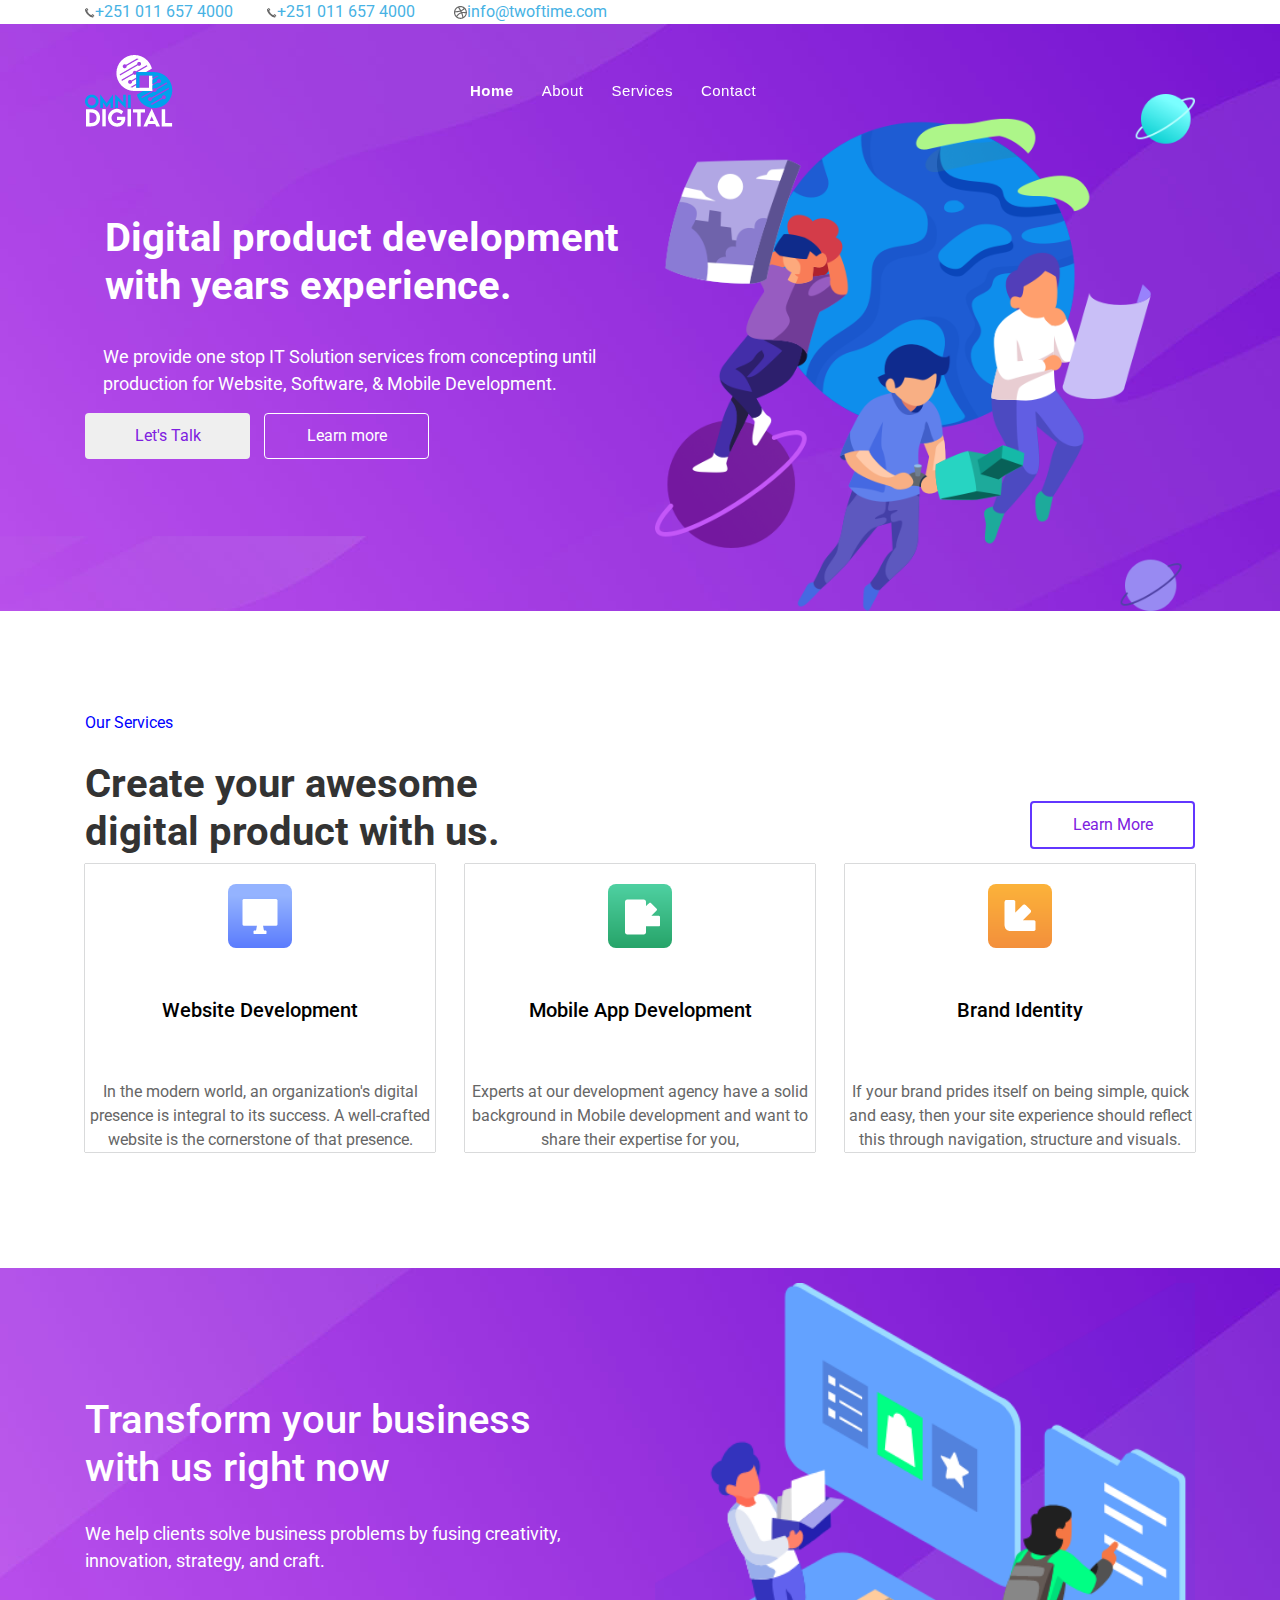
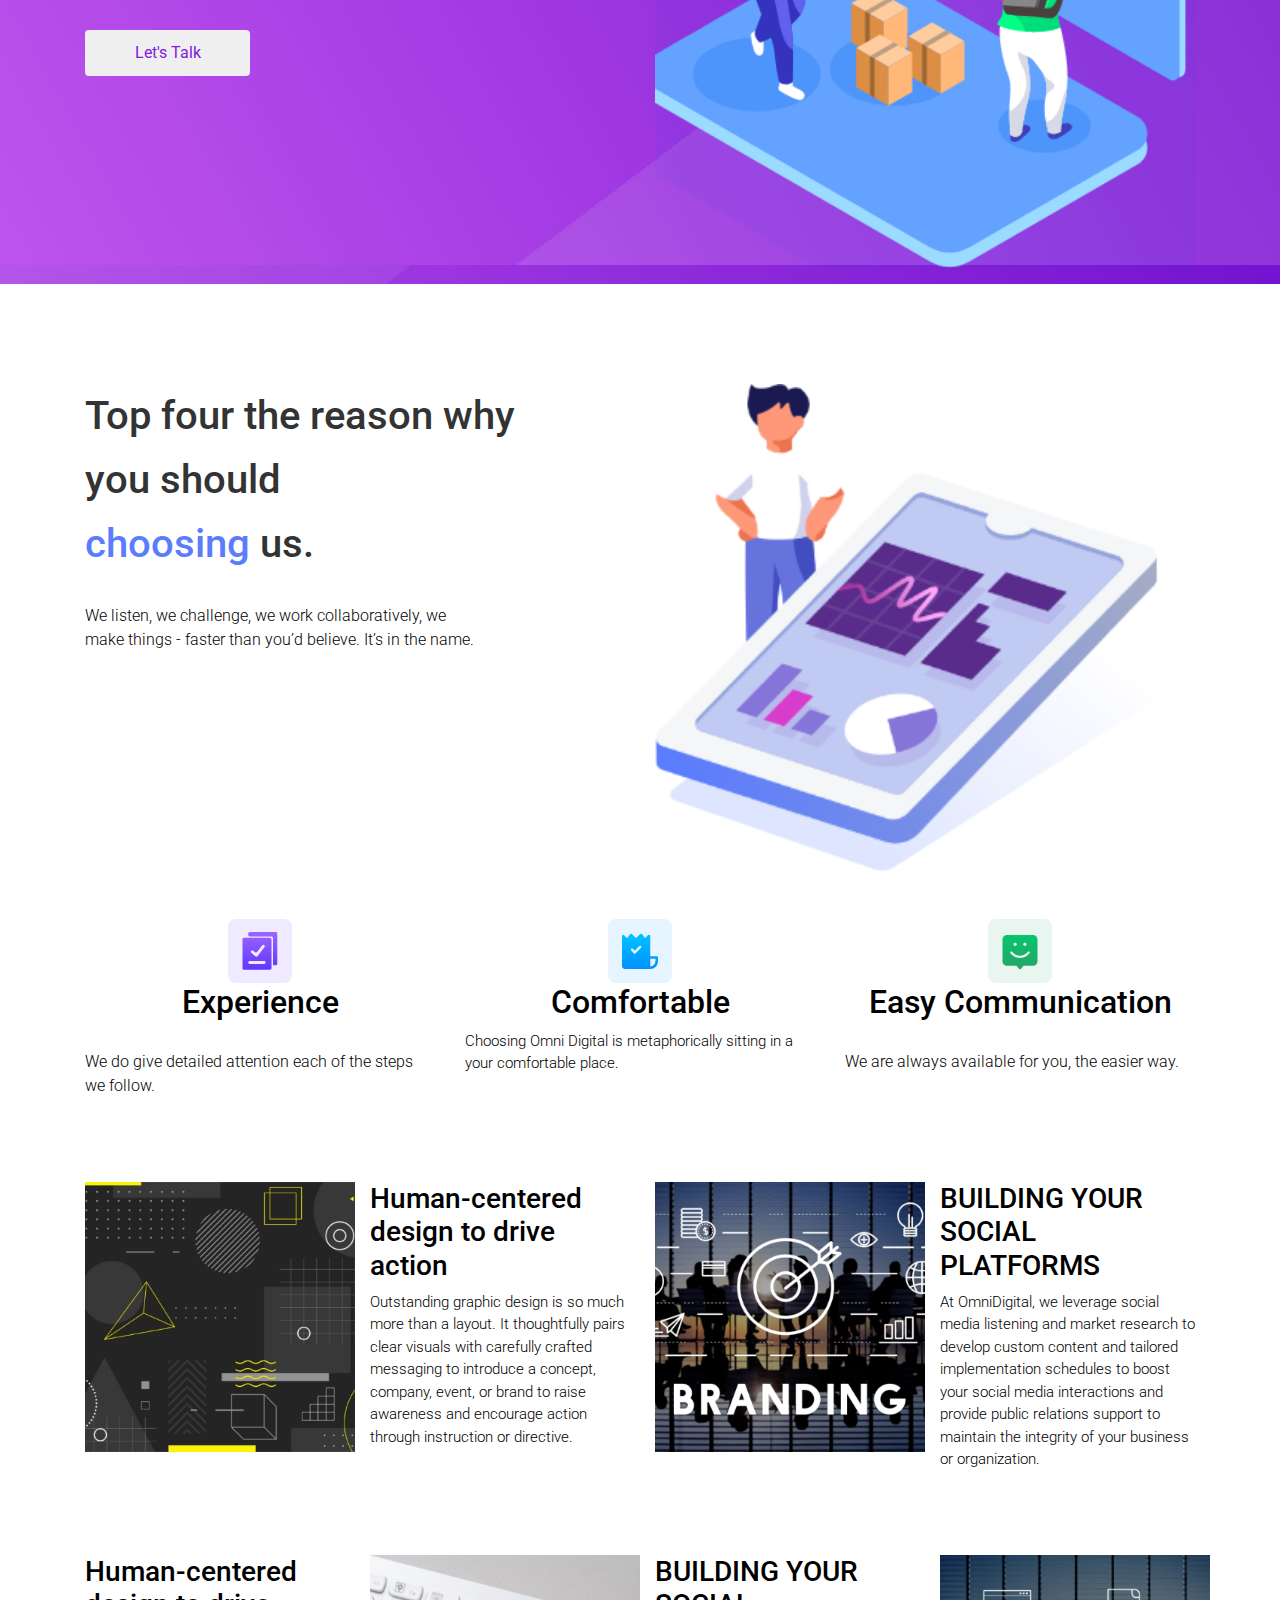
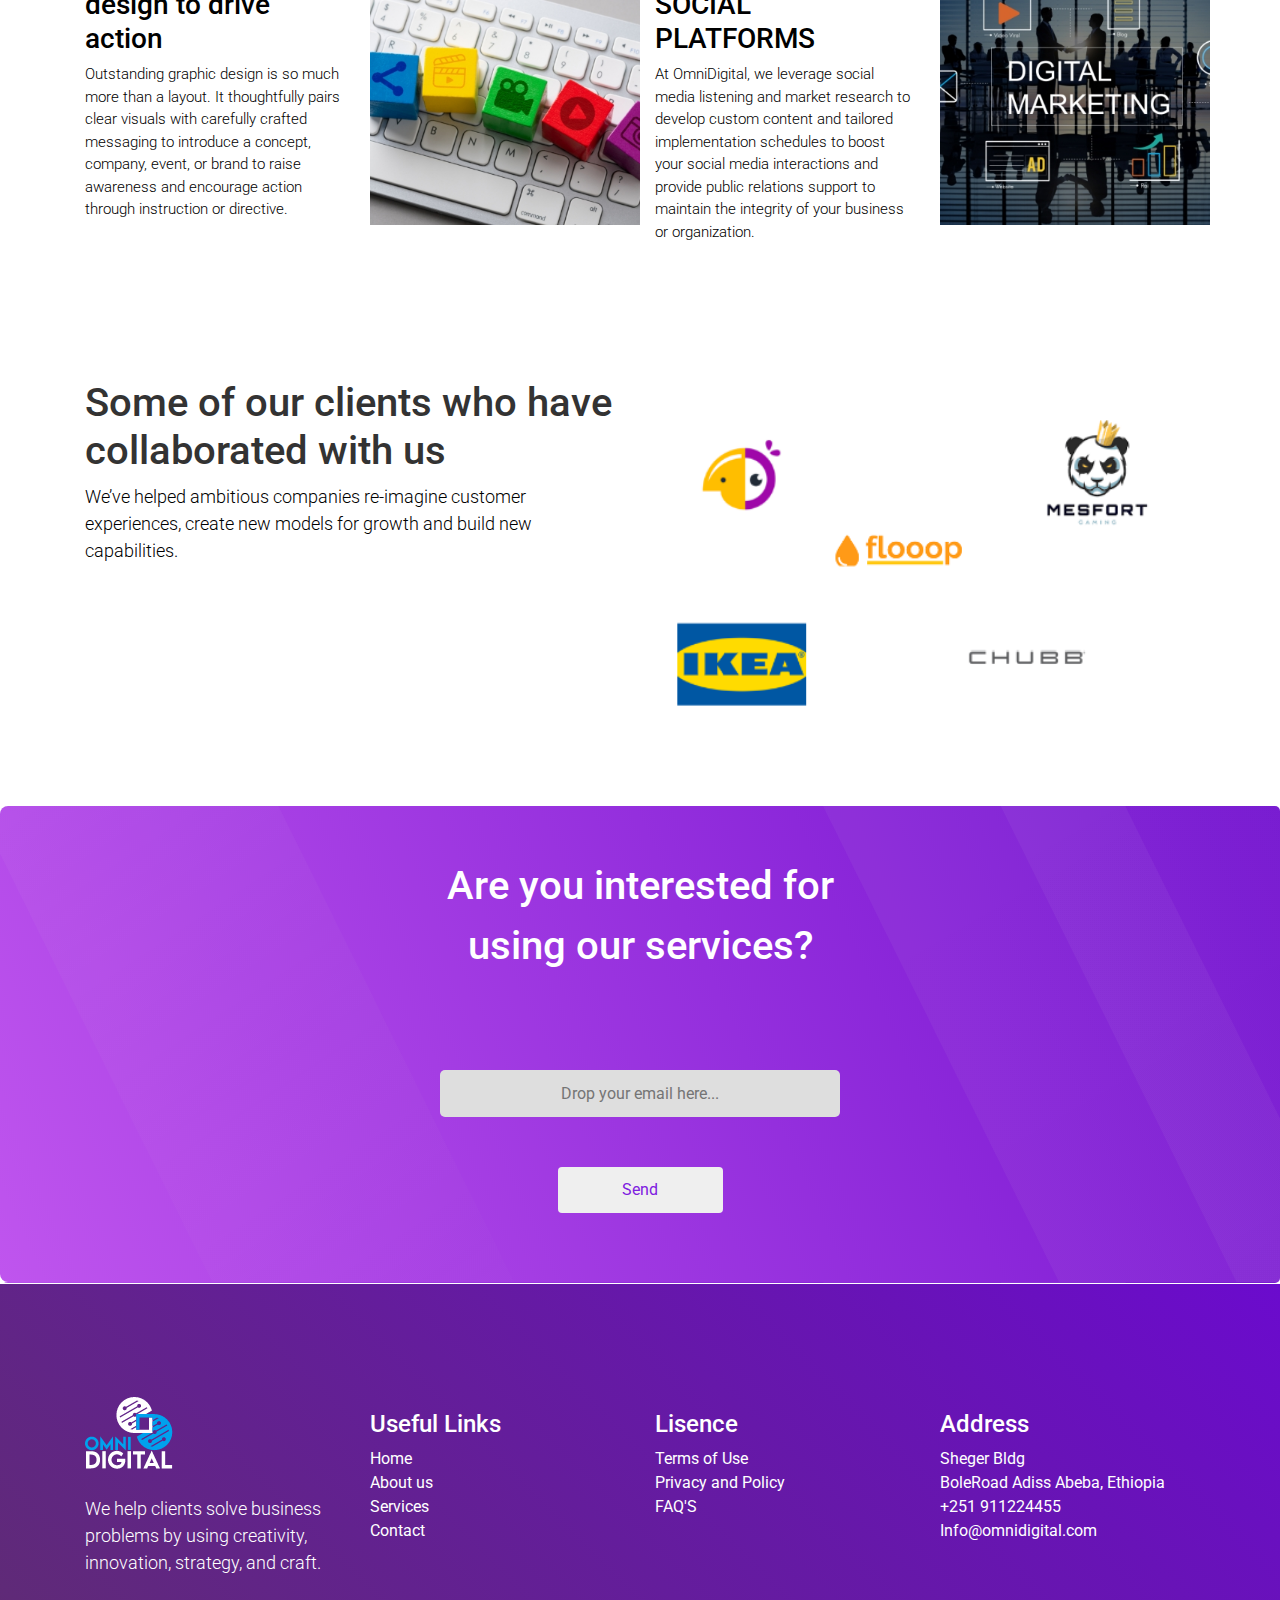
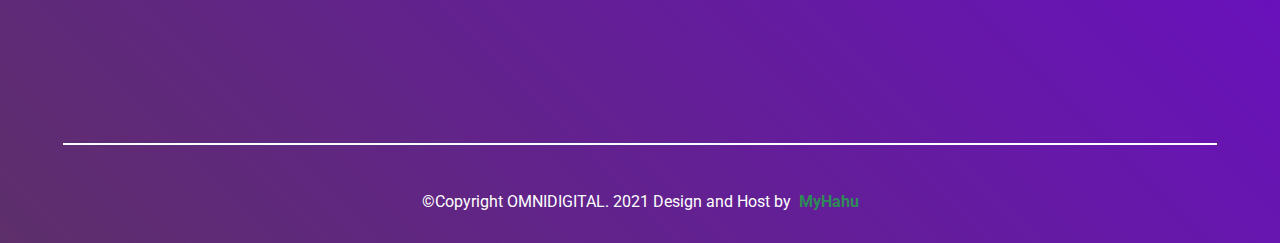
==== index.html @ e2fa8163 "upadated some changes on home page" ====
<!DOCTYPE html>
<html lang="en">

<head>
    <meta charset="UTF-8">
    <meta name="viewport" content="width=device-width, initial-scale=1.0">
    <title>Omni Digital</title>
    <link rel="stylesheet" href="https://maxcdn.bootstrapcdn.com/bootstrap/4.0.0/css/bootstrap.min.css"
        integrity="sha384-Gn5384xqQ1aoWXA+058RXPxPg6fy4IWvTNh0E263XmFcJlSAwiGgFAW/dAiS6JXm" crossorigin="anonymous">
    <link rel="preconnect" href="https://fonts.gstatic.com">
    <link
        href="https://fonts.googleapis.com/css2?family=Roboto:ital,wght@0,100;0,300;0,400;0,500;0,700;0,900;1,100;1,300;1,400;1,500;1,900&display=swap"
        rel="stylesheet">
    <link href="Assets/vendor/icofont/icofont.min.css" rel="stylesheet">
    <link href="Assets/vendor/boxicons/css/boxicons.min.css" rel="stylesheet">
    <link href="Assets/vendor/remixicon/remixicon.css" rel="stylesheet">
    <link href="Assets/vendor/venobox/venobox.css" rel="stylesheet">
    <link href="Assets/vendor/owl.carousel/assets/owl.carousel.min.css" rel="stylesheet">
    <link href="Assets/vendor/aos/aos.css" rel="stylesheet">
    <link rel="stylesheet" href="Assets/css/style.css">

</head>

<body>
    <div class="container visible-xs d-xs-none d-xs-none">
        <div class="row">
            <div class="col-md-6">
                <a href="#"> <img src="Images/Home/Header/Icon Phone.png" alt="">+251 011 657 4000</a>
                <a href="#" class="middle"> <img src="Images/Home/Header/Icon Phone.png" alt="">+251 011 657 4000</a>
                <a href="#" class="middle"> <img src="Images/Home/Header/Icon Web.png" alt="">info@twoftime.com</a>
            </div>
            <!-- <div class="col-md-6 text-right social">
                <img src="Images/Home/twitter.png" alt="">
                <img src="Images/Home/Header/facebook-app-symbol.png" alt="" width="30px">
                <img src="Images/Home/Header/facebook-app-symbol.png" alt="" width="30px">
                <img src="Images/Home/Header/facebook-app-symbol.png" alt="" width="30px">
            </div> -->
        </div>
    </div>

    <header id="header" class="fixed-top ">

        <div class="container d-flex align-items-center">
            <a href="index.html">
                <img class="logo" src="Images/Home/Header/Logo.png" alt="logo">
            </a>
            <nav class="nav-menu d-none d-md-block">
                <ul>
                    <li class="active"><a href="index.html">Home</a></li>
                    <li><a href="./pages/about.html">About</a></li>
                    <li><a href="./pages/service.html">Services</a></li>
                    <li><a href="./pages/contact.html">Contact</a></li>

                </ul>
            </nav><!-- .nav-menu -->
        </div>
    </header><!-- End Header -->

    <section id="section1">
        <div class="container">
            <div class="row">
                <div class="col-lg-6 col-md-12">
                    <h1 class="tittle">Digital product development
                        <br>
                        with years experience.
                    </h1>
                    <p class="paragraph">We provide one stop IT Solution services from concepting
                        until production for Website, Software, & Mobile Development.</p>
                    <a href="pages/contact.html"><button class="btn">Let's Talk</button></a>

                    <a href="./pages/service.html"><button class="btn btn2">Learn more</button></a>
                </div>
                <div class="col-md-6">
                    <img src="Images/Home/Bitmap.png" alt="" class="mainpic" width="100%">
                </div>
            </div>
        </div>
    </section>



    <section id="section2">
        <div class="container">
            <div class="row">
                <div class="col-md-8">
                    <span>Our Services</span>
                    <h1>Create your awesome
                        <br>
                        digital product with us.
                    </h1>
                </div>
                <div class="col-md-4 text-right">
                    <a href="./pages/service.html"> <button class="btn btn3">Learn More</button></a>
                </div>
            </div>
        </div>
        <div class="container ">
            <div class="row">
                <div class="col-md-4 col-xs-12  text-center ">
                    <div class="dev">
                        <img src="Images/Home/icon-websitedevelopment3.png" alt="dev">
                        <h3>Website Development</h3>
                        <p>In the modern world, an organization's digital presence is integral to its success. A
                            well-crafted
                            website is the
                            cornerstone of that presence.</p>
                    </div>
                </div>
                <div class="col-md-4  text-center">
                    <div class="dev">
                        <img src="Images/Home/icon-websitedevelopment2.png" alt="dev">
                        <h3>Mobile App Development</h3>
                        <p>Experts at our development agency
                            have a solid background in Mobile
                            development and want to share their
                            expertise for you,</p>
                    </div>

                </div>


                <div class="col-md-4  text-center">
                    <div class="dev">
                        <img src="Images/Home/icon-websitedevelopment1.png" alt="dev">
                        <h3>Brand Identity</h3>
                        <p>If your brand prides itself on being
                            simple, quick and easy, then your site
                            experience should reflect this through
                            navigation, structure and visuals.</p>
                    </div>
                </div>
            </div>
        </div>
    </section>
    <section id="section3">
        <div class="container">
            <div class="row">
                <div class="col-md-6">
                    <h1>Transform your business
                        <br>
                        with us right now
                    </h1>
                    <p>We help clients solve business problems by fusing creativity, innovation,
                        strategy, and craft.</p>
                    <a href="pages/contact.html"><button class="btn">Let's Talk</button></a>
                </div>

                <div class="col-md-6">
                    <img src="Images/Home/ecommerce-3.png" alt="" width="100%">
                </div>
            </div>
        </div>
    </section>
    <section id="section4">
        <div class="container">
            <div class="row">
                <div class="col-md-6">
                    <h1>Top four the reason why<br>
                        you should<br>
                        <span>choosing</span> us.
                    </h1>
                    <p class="black">We listen, we challenge, we work collaboratively, we<br>
                        make things - faster than you’d believe. It’s in the name.</p>
                </div>
                <div class="col-md-6 text-center">
                    <img src="Images/Home/Bitmap1.png" alt="" width="100%">
                </div>
            </div>
        </div>

        <div class="container mt-5 text-center">
            <div class="row">
                <div class="col-md-4 ">
                    <img src="Images/Home/icon-experience.png" alt="">
                    <h2>Experience</h2>
                    <p class="black">We do give detailed attention each of the steps we follow.</p>
                </div>
                <div class="col-md-4 ">
                    <img src="Images/Home/icon-comfortable.png" alt="">
                    <h2>Comfortable</h2>
                    <p class="black text-array">Choosing Omni Digital is metaphorically sitting in a your comfortable place.
                    </p>
                </div>
                <div class="col-md-4 ">
                    <img src="Images/Home/icon-easycommunication.png" alt="">
                    <h2>Easy Communication</h2>
                    <p class="black">We are always available for you, the easier way.</p>
                </div>
            </div>
        </div>
        <div class="container mt-5">
            <div class="row">
                <div class="col-lg-6  resp">
                    <div class="row">
                        <div class="col-md-6">
                            <img src="Images/Home/Photo.jpg" alt="" width="270px" class="array">
                        </div>

                        <div class="col-md-6 array-text">
                            <h3>Human-centered
                                <br>
                                design to drive action
                            </h3>
                            <p class="black text-array">Outstanding graphic design is so much more than a layout. It thoughtfully
                                pairs
                                clear visuals with carefully crafted
                                messaging to introduce a concept, company, event, or brand to raise awareness and
                                encourage
                                action through instruction
                                or directive.</p>
                        </div>
                    </div>

                </div>
                <div class="col-lg-6 resp ">
                    <div class="row">
                        <div class="col-md-6">
                            <img src="Images/Home/Photo3.jpg" alt="" width="270px" class="array">
                        </div>

                        <div class="col-md-6 array-text">
                            <h3>BUILDING YOUR SOCIAL PLATFORMS</h3>
                            <p class="black text-array">At OmniDigital, we leverage social media listening and market research to
                                develop custom content and tailored
                                implementation schedules to boost your social media interactions and provide public
                                relations support to maintain the
                                integrity of your business or organization.</p>
                        </div>
                    </div>
                </div>
            </div>
            <div class="row pt-5">
                <div class="col-lg-6  resp">
                    <div class="row">
                        <div class="col-md-6 array-text">
                            <h3>Human-centered
                                <br>
                                design to drive action
                            </h3>
                            <p class="black text-array">Outstanding graphic design is so much more than a layout. It thoughtfully
                                pairs
                                clear visuals with carefully crafted
                                messaging to introduce a concept, company, event, or brand to raise awareness and
                                encourage
                                action through instruction
                                or directive.</p>
                        </div>

                        <div class="col-md-6">
                            <img src="Images/Home/Photo4.jpg" alt="" width="270px" class="array">
                        </div>
                    </div>
                </div>
                <div class="col-lg-6 resp">
                    <div class="row">
                        <div class="col-md-6 array-text">
                            <h3>BUILDING YOUR SOCIAL PLATFORMS</h3>
                            <p class="black text-array">At OmniDigital, we leverage social media listening and market research to
                                develop custom content and tailored
                                implementation schedules to boost your social media interactions and provide public
                                relations support to maintain the
                                integrity of your business or organization.</p>
                        </div>
                        <div class="col-md-6">
                            <img src="Images/Home/photo5.jpg" alt="" width="270px" class="array">
                        </div>
                    </div>
                </div>

            </div>
        </div>


    </section>
    <section id="section6">
        <div class="container">
            <div class="row">
                <div class="col-md-6">
                    <h1>Some of our clients who have
                        collaborated with us</h1>
                    <p class="black">We’ve helped ambitious companies re-imagine
                        customer experiences, create new models for
                        growth and build new capabilities.</p>
                </div>
                <div class="col-md-6 text-center">
                    <img src="Images/Home/Group 17.png" alt="" width="100%">
                </div>
            </div>
        </div>
    </section>
    <section id="section7">
        <div class="container text-center">
            <h1>Are you interested for
                <br>
                using our services?
            </h1>
            <div class="text-center">
                <input type="email" class="email" name="email" id="Submit" placeholder="Drop your email here..."
                    data-rule="email" data-msg="Please enter a valid email">
            </div>
            <div class="text-center">
                <button class="btn">Send</button>
            </div>
        </div>
    </section>
    <footer id="footer">
        <div class="footer-top">
            <div class="container">
                <div class="row footer-space">
                    <div class="col-lg-3 col-md-6">

                        <img class="fotter-logo" src="Images/Home/Header/Logo.png" alt="">
                        <p class="fotter-para">We help clients solve business
                            problems by using creativity,
                            innovation, strategy, and craft.</p>
                    </div>

                    <div class="col-lg-3 col-md-6 ">
                        <h4>Useful Links</h4>
                        <ul class="list-unstyled links">
                            <li><a href="index.html">Home</a></li>
                            <li> <a href="pages/about.html">About us</a></li>
                            <li><a href="pages/service.html">Services</a></li>
                            <li><a href="pages/contact.html">Contact </a></li>
                        </ul>
                    </div>

                    <div class="col-lg-3 col-md-6 links">
                        <h4>Lisence</h4>
                        <ul class="list-unstyled">
                            <li> <a href="#">Terms of Use</a></li>
                            <li></i> <a href="#">Privacy and Policy</a></li>
                            <li></i> <a href="#">FAQ'S</a></li>
                        </ul>
                    </div>

                    <div class="col-lg-3 col-md-6 ">
                        <h4>Address</h4>
                        <span>Sheger Bldg<br>
                            BoleRoad</span>
                        <span>Adiss Abeba, Ethiopia</span>
                        <span>+251 911224455</span>
                        <span>Info@omnidigital.com</span>
                    </div>

                </div>
            </div>
        </div>
        <hr class="hr">
        <div class="container footer-bottom clearfix">
            <div class="copyright text-center copy">
                &copy;Copyright OMNIDIGITAL. 2021 <spam class="design">Design and Host by<b class="myhahu">MyHahu</b></spam>
            </div>
        </div>
    </footer><!-- End Footer -->






    <script src="Assets/vendor/jquery/jquery.min.js"></script>
    <script src="Assets/vendor/bootstrap/js/bootstrap.bundle.min.js"></script>
    <script src="Assets/vendor/jquery.easing/jquery.easing.min.js"></script>
    <script src="Assets/vendor/waypoints/jquery.waypoints.min.js"></script>
    <script src="Assets/vendor/isotope-layout/isotope.pkgd.min.js"></script>
    <script src="Assets/vendor/venobox/venobox.min.js"></script>
    <script src="Assets/vendor/owl.carousel/owl.carousel.min.js"></script>
    <script src="Assets/vendor/aos/aos.js"></script>
    <script src="Assets/js/main.js"></script>

</body>

</html>
---- Assets/vendor/venobox/venobox.css ----
/* ------ venobox.css --------*/
.vbox-overlay *, .vbox-overlay *:before, .vbox-overlay *:after{
    -webkit-backface-visibility: hidden;
    -webkit-box-sizing:border-box;
    -moz-box-sizing:border-box;
    box-sizing:border-box;
}
.vbox-overlay * { 
    -webkit-backface-visibility: visible;
    backface-visibility: visible;
}
.vbox-overlay{
    display: -webkit-flex;
    display: flex;
    -webkit-flex-direction: column;
    flex-direction: column;
    -webkit-justify-content: center;
    justify-content: center;
    -webkit-align-items: center;
    align-items: center;
    position: fixed;
    left: 0;
    top: 0;
    bottom: 0;
    right: 0;
    z-index: 999999;
}

/* ----- navigation ----- */
.vbox-title{
    width: 100%;
    height: 40px;
    float: left;
    text-align: center;
    line-height: 28px;
    font-size: 12px;
    padding: 6px 50px;
    overflow: hidden;
    position: fixed;
    display: none;
    left: 0;
    z-index: 89;
}
.vbox-close{
    cursor: pointer;
    position: fixed;
    top: -1px;
    right: 0;
    width: 50px;
    height: 40px;
    padding: 6px;
    display: block;
    background-position:10px center;
    overflow: hidden;
    font-size: 24px;
    line-height: 1;
    text-align: center;
    z-index: 99;
}
.vbox-left{
    cursor: pointer;
    position: fixed;
    left: 0;
    height: 40px;
    overflow: hidden;
    line-height: 28px;
    font-size: 12px;
    z-index: 99;
    display: flex;
    align-items:center;
}
.vbox-num{
    display: inline-block;
    margin: 6px 0 6px 15px;
}
/* ----- Social share ----- */
.vbox-share{
    line-height: 28px;
    font-size: 12px;
    overflow: hidden;
    position: fixed;
    left: 0;
    z-index: 98;
    display: flex;
    align-items:center;
    justify-content: center;
    width: 100%;
    text-align: center;
}
.vbox-share svg{
    max-height: 28px;
    width: 28px;
    z-index: 10;
    margin-left: 12px;
    margin-top: 6px;
    margin-bottom: 6px;
    vertical-align: middle;
}


/* ----- navigation ARROWS ----- */
.vbox-next, .vbox-prev{
    position: fixed;
    top: 50%;
    margin-top: -15px;
    overflow: hidden;
    cursor: pointer;
    display: block;
    width: 45px;
    height: 45px;
    z-index: 99;
}
.vbox-next span, .vbox-prev span{
    position: relative;
    width: 20px;
    height: 20px;
    border: 2px solid transparent;
    border-top-color: #B6B6B6;
    border-right-color: #B6B6B6;
    text-indent: -100px;
    position: absolute;
    top: 8px;
    display: block;
}
.vbox-prev{
    left: 15px;
}
.vbox-next{
    right: 15px;
}
.vbox-prev span{
    left: 10px;
    -ms-transform: rotate(-135deg);
    -webkit-transform: rotate(-135deg);
    transform: rotate(-135deg);
}
.vbox-next span{
    -ms-transform: rotate(45deg);
    -webkit-transform: rotate(45deg);
    transform: rotate(45deg);
    right: 10px;
}
/* ------- inline window ------ */
.vbox-inline{
    width: 420px;
    height: 315px;
    height: 70vh;
    padding: 10px;
    background: #fff;
    margin: 0 auto;
    overflow: auto;
    text-align: left;
}
/* ------- Video & iFrames window ------ */
.venoframe{
    max-width: 100%;
    width: 100%;
    border: none;
    width: 100%;
    height: 260px;
    height: 70vh;
}
.venoframe.vbvid{
    height: 260px;
}
@media (min-width: 768px) {
    .venoframe, .vbox-inline{
        width: 90%;
        height: 360px;
        height: 70vh;
    }
    .venoframe.vbvid{
        width: 640px;
        height: 360px;
    }
}
@media (min-width: 992px) {
    .venoframe, .vbox-inline{
        max-width: 1200px;
        width: 80%;
        height: 540px;
        height: 70vh;
    }
    .venoframe.vbvid{
        width: 960px;
        height: 540px;
    }
}
/* 
Please do NOT edit this part! 
or at least read this note: http://i.imgur.com/7C0ws9e.gif
*/
.vbox-open{
    overflow: hidden;
}
.vbox-container{
    position: absolute;
    left: 0;
    right: 0;
    top: 0;
    bottom: 0;
    overflow-x: hidden;
    overflow-y: scroll;
    overflow-scrolling: touch;
    -webkit-overflow-scrolling: touch;
    z-index: 20;
    max-height: 100%;

}

.vbox-content{
    text-align: center;
    float: left;
    width: 100%;
    position: relative;
    overflow: hidden;
    padding: 20px 4%;
}
.vbox-container img{
    max-width: 100%;
    height: auto;
}
.vbox-figlio{
    box-shadow: 0 0 12px rgba(0,0,0,0.19), 0 6px 6px rgba(0,0,0,0.23);
    max-width: 100%;
    text-align: initial;
}
img.vbox-figlio{
    -webkit-user-select: none;
-khtml-user-select: none;
-moz-user-select: none;
-o-user-select: none;
user-select: none;
}
.vbox-content.swipe-left{
    margin-left: -200px !important;
}
.vbox-content.swipe-right{
    margin-left: 200px !important;
}
.vbox-animated{
    webkit-transition: margin 300ms ease-out;
    transition: margin 300ms ease-out;
}

/* ---------- preloader ----------
 * SPINKIT 
 * http://tobiasahlin.com/spinkit/
-------------------------------- */
.sk-double-bounce,.sk-rotating-plane{width:40px;height:40px;margin:40px auto}.sk-rotating-plane{background-color:#333;-webkit-animation:sk-rotatePlane 1.2s infinite ease-in-out;animation:sk-rotatePlane 1.2s infinite ease-in-out}@-webkit-keyframes sk-rotatePlane{0%{-webkit-transform:perspective(120px) rotateX(0) rotateY(0);transform:perspective(120px) rotateX(0) rotateY(0)}50%{-webkit-transform:perspective(120px) rotateX(-180.1deg) rotateY(0);transform:perspective(120px) rotateX(-180.1deg) rotateY(0)}100%{-webkit-transform:perspective(120px) rotateX(-180deg) rotateY(-179.9deg);transform:perspective(120px) rotateX(-180deg) rotateY(-179.9deg)}}@keyframes sk-rotatePlane{0%{-webkit-transform:perspective(120px) rotateX(0) rotateY(0);transform:perspective(120px) rotateX(0) rotateY(0)}50%{-webkit-transform:perspective(120px) rotateX(-180.1deg) rotateY(0);transform:perspective(120px) rotateX(-180.1deg) rotateY(0)}100%{-webkit-transform:perspective(120px) rotateX(-180deg) rotateY(-179.9deg);transform:perspective(120px) rotateX(-180deg) rotateY(-179.9deg)}}.sk-double-bounce{position:relative}.sk-double-bounce .sk-child{width:100%;height:100%;border-radius:50%;background-color:#333;opacity:.6;position:absolute;top:0;left:0;-webkit-animation:sk-doubleBounce 2s infinite ease-in-out;animation:sk-doubleBounce 2s infinite ease-in-out}.sk-chasing-dots .sk-child,.sk-spinner-pulse,.sk-three-bounce .sk-child{background-color:#333;border-radius:100%}.sk-double-bounce .sk-double-bounce2{-webkit-animation-delay:-1s;animation-delay:-1s}@-webkit-keyframes sk-doubleBounce{0%,100%{-webkit-transform:scale(0);transform:scale(0)}50%{-webkit-transform:scale(1);transform:scale(1)}}@keyframes sk-doubleBounce{0%,100%{-webkit-transform:scale(0);transform:scale(0)}50%{-webkit-transform:scale(1);transform:scale(1)}}.sk-wave{margin:40px auto;width:50px;height:40px;text-align:center;font-size:10px}.sk-wave .sk-rect{background-color:#333;height:100%;width:6px;display:inline-block;-webkit-animation:sk-waveStretchDelay 1.2s infinite ease-in-out;animation:sk-waveStretchDelay 1.2s infinite ease-in-out}.sk-wave .sk-rect1{-webkit-animation-delay:-1.2s;animation-delay:-1.2s}.sk-wave .sk-rect2{-webkit-animation-delay:-1.1s;animation-delay:-1.1s}.sk-wave .sk-rect3{-webkit-animation-delay:-1s;animation-delay:-1s}.sk-wave .sk-rect4{-webkit-animation-delay:-.9s;animation-delay:-.9s}.sk-wave .sk-rect5{-webkit-animation-delay:-.8s;animation-delay:-.8s}@-webkit-keyframes sk-waveStretchDelay{0%,100%,40%{-webkit-transform:scaleY(.4);transform:scaleY(.4)}20%{-webkit-transform:scaleY(1);transform:scaleY(1)}}@keyframes sk-waveStretchDelay{0%,100%,40%{-webkit-transform:scaleY(.4);transform:scaleY(.4)}20%{-webkit-transform:scaleY(1);transform:scaleY(1)}}.sk-wandering-cubes{margin:40px auto;width:40px;height:40px;position:relative}.sk-wandering-cubes .sk-cube{background-color:#333;width:10px;height:10px;position:absolute;top:0;left:0;-webkit-animation:sk-wanderingCube 1.8s ease-in-out -1.8s infinite both;animation:sk-wanderingCube 1.8s ease-in-out -1.8s infinite both}.sk-chasing-dots,.sk-spinner-pulse{width:40px;height:40px;margin:40px auto}.sk-wandering-cubes .sk-cube2{-webkit-animation-delay:-.9s;animation-delay:-.9s}@-webkit-keyframes sk-wanderingCube{0%{-webkit-transform:rotate(0);transform:rotate(0)}25%{-webkit-transform:translateX(30px) rotate(-90deg) scale(.5);transform:translateX(30px) rotate(-90deg) scale(.5)}50%{-webkit-transform:translateX(30px) translateY(30px) rotate(-179deg);transform:translateX(30px) translateY(30px) rotate(-179deg)}50.1%{-webkit-transform:translateX(30px) translateY(30px) rotate(-180deg);transform:translateX(30px) translateY(30px) rotate(-180deg)}75%{-webkit-transform:translateX(0) translateY(30px) rotate(-270deg) scale(.5);transform:translateX(0) translateY(30px) rotate(-270deg) scale(.5)}100%{-webkit-transform:rotate(-360deg);transform:rotate(-360deg)}}@keyframes sk-wanderingCube{0%{-webkit-transform:rotate(0);transform:rotate(0)}25%{-webkit-transform:translateX(30px) rotate(-90deg) scale(.5);transform:translateX(30px) rotate(-90deg) scale(.5)}50%{-webkit-transform:translateX(30px) translateY(30px) rotate(-179deg);transform:translateX(30px) translateY(30px) rotate(-179deg)}50.1%{-webkit-transform:translateX(30px) translateY(30px) rotate(-180deg);transform:translateX(30px) translateY(30px) rotate(-180deg)}75%{-webkit-transform:translateX(0) translateY(30px) rotate(-270deg) scale(.5);transform:translateX(0) translateY(30px) rotate(-270deg) scale(.5)}100%{-webkit-transform:rotate(-360deg);transform:rotate(-360deg)}}.sk-spinner-pulse{-webkit-animation:sk-pulseScaleOut 1s infinite ease-in-out;animation:sk-pulseScaleOut 1s infinite ease-in-out}@-webkit-keyframes sk-pulseScaleOut{0%{-webkit-transform:scale(0);transform:scale(0)}100%{-webkit-transform:scale(1);transform:scale(1);opacity:0}}@keyframes sk-pulseScaleOut{0%{-webkit-transform:scale(0);transform:scale(0)}100%{-webkit-transform:scale(1);transform:scale(1);opacity:0}}.sk-chasing-dots{position:relative;text-align:center;-webkit-animation:sk-chasingDotsRotate 2s infinite linear;animation:sk-chasingDotsRotate 2s infinite linear}.sk-chasing-dots .sk-child{width:60%;height:60%;display:inline-block;position:absolute;top:0;-webkit-animation:sk-chasingDotsBounce 2s infinite ease-in-out;animation:sk-chasingDotsBounce 2s infinite ease-in-out}.sk-chasing-dots .sk-dot2{top:auto;bottom:0;-webkit-animation-delay:-1s;animation-delay:-1s}@-webkit-keyframes sk-chasingDotsRotate{100%{-webkit-transform:rotate(360deg);transform:rotate(360deg)}}@keyframes sk-chasingDotsRotate{100%{-webkit-transform:rotate(360deg);transform:rotate(360deg)}}@-webkit-keyframes sk-chasingDotsBounce{0%,100%{-webkit-transform:scale(0);transform:scale(0)}50%{-webkit-transform:scale(1);transform:scale(1)}}@keyframes sk-chasingDotsBounce{0%,100%{-webkit-transform:scale(0);transform:scale(0)}50%{-webkit-transform:scale(1);transform:scale(1)}}.sk-three-bounce{margin:40px auto;width:80px;text-align:center}.sk-three-bounce .sk-child{width:20px;height:20px;display:inline-block;-webkit-animation:sk-three-bounce 1.4s ease-in-out 0s infinite both;animation:sk-three-bounce 1.4s ease-in-out 0s infinite both}.sk-circle .sk-child:before,.sk-fading-circle .sk-circle:before{display:block;border-radius:100%;content:'';background-color:#333}.sk-three-bounce .sk-bounce1{-webkit-animation-delay:-.32s;animation-delay:-.32s}.sk-three-bounce .sk-bounce2{-webkit-animation-delay:-.16s;animation-delay:-.16s}@-webkit-keyframes sk-three-bounce{0%,100%,80%{-webkit-transform:scale(0);transform:scale(0)}40%{-webkit-transform:scale(1);transform:scale(1)}}@keyframes sk-three-bounce{0%,100%,80%{-webkit-transform:scale(0);transform:scale(0)}40%{-webkit-transform:scale(1);transform:scale(1)}}.sk-circle{margin:40px auto;width:40px;height:40px;position:relative}.sk-circle .sk-child{width:100%;height:100%;position:absolute;left:0;top:0}.sk-circle .sk-child:before{margin:0 auto;width:15%;height:15%;-webkit-animation:sk-circleBounceDelay 1.2s infinite ease-in-out both;animation:sk-circleBounceDelay 1.2s infinite ease-in-out both}.sk-circle .sk-circle2{-webkit-transform:rotate(30deg);-ms-transform:rotate(30deg);transform:rotate(30deg)}.sk-circle .sk-circle3{-webkit-transform:rotate(60deg);-ms-transform:rotate(60deg);transform:rotate(60deg)}.sk-circle .sk-circle4{-webkit-transform:rotate(90deg);-ms-transform:rotate(90deg);transform:rotate(90deg)}.sk-circle .sk-circle5{-webkit-transform:rotate(120deg);-ms-transform:rotate(120deg);transform:rotate(120deg)}.sk-circle .sk-circle6{-webkit-transform:rotate(150deg);-ms-transform:rotate(150deg);transform:rotate(150deg)}.sk-circle .sk-circle7{-webkit-transform:rotate(180deg);-ms-transform:rotate(180deg);transform:rotate(180deg)}.sk-circle .sk-circle8{-webkit-transform:rotate(210deg);-ms-transform:rotate(210deg);transform:rotate(210deg)}.sk-circle .sk-circle9{-webkit-transform:rotate(240deg);-ms-transform:rotate(240deg);transform:rotate(240deg)}.sk-circle .sk-circle10{-webkit-transform:rotate(270deg);-ms-transform:rotate(270deg);transform:rotate(270deg)}.sk-circle .sk-circle11{-webkit-transform:rotate(300deg);-ms-transform:rotate(300deg);transform:rotate(300deg)}.sk-circle .sk-circle12{-webkit-transform:rotate(330deg);-ms-transform:rotate(330deg);transform:rotate(330deg)}.sk-circle .sk-circle2:before{-webkit-animation-delay:-1.1s;animation-delay:-1.1s}.sk-circle .sk-circle3:before{-webkit-animation-delay:-1s;animation-delay:-1s}.sk-circle .sk-circle4:before{-webkit-animation-delay:-.9s;animation-delay:-.9s}.sk-circle .sk-circle5:before{-webkit-animation-delay:-.8s;animation-delay:-.8s}.sk-circle .sk-circle6:before{-webkit-animation-delay:-.7s;animation-delay:-.7s}.sk-circle .sk-circle7:before{-webkit-animation-delay:-.6s;animation-delay:-.6s}.sk-circle .sk-circle8:before{-webkit-animation-delay:-.5s;animation-delay:-.5s}.sk-circle .sk-circle9:before{-webkit-animation-delay:-.4s;animation-delay:-.4s}.sk-circle .sk-circle10:before{-webkit-animation-delay:-.3s;animation-delay:-.3s}.sk-circle .sk-circle11:before{-webkit-animation-delay:-.2s;animation-delay:-.2s}.sk-circle .sk-circle12:before{-webkit-animation-delay:-.1s;animation-delay:-.1s}@-webkit-keyframes sk-circleBounceDelay{0%,100%,80%{-webkit-transform:scale(0);transform:scale(0)}40%{-webkit-transform:scale(1);transform:scale(1)}}@keyframes sk-circleBounceDelay{0%,100%,80%{-webkit-transform:scale(0);transform:scale(0)}40%{-webkit-transform:scale(1);transform:scale(1)}}.sk-cube-grid{width:40px;height:40px;margin:40px auto}.sk-cube-grid .sk-cube{width:33.33%;height:33.33%;background-color:#333;float:left;-webkit-animation:sk-cubeGridScaleDelay 1.3s infinite ease-in-out;animation:sk-cubeGridScaleDelay 1.3s infinite ease-in-out}.sk-cube-grid .sk-cube1{-webkit-animation-delay:.2s;animation-delay:.2s}.sk-cube-grid .sk-cube2{-webkit-animation-delay:.3s;animation-delay:.3s}.sk-cube-grid .sk-cube3{-webkit-animation-delay:.4s;animation-delay:.4s}.sk-cube-grid .sk-cube4{-webkit-animation-delay:.1s;animation-delay:.1s}.sk-cube-grid .sk-cube5{-webkit-animation-delay:.2s;animation-delay:.2s}.sk-cube-grid .sk-cube6{-webkit-animation-delay:.3s;animation-delay:.3s}.sk-cube-grid .sk-cube7{-webkit-animation-delay:0ms;animation-delay:0ms}.sk-cube-grid .sk-cube8{-webkit-animation-delay:.1s;animation-delay:.1s}.sk-cube-grid .sk-cube9{-webkit-animation-delay:.2s;animation-delay:.2s}@-webkit-keyframes sk-cubeGridScaleDelay{0%,100%,70%{-webkit-transform:scale3D(1,1,1);transform:scale3D(1,1,1)}35%{-webkit-transform:scale3D(0,0,1);transform:scale3D(0,0,1)}}@keyframes sk-cubeGridScaleDelay{0%,100%,70%{-webkit-transform:scale3D(1,1,1);transform:scale3D(1,1,1)}35%{-webkit-transform:scale3D(0,0,1);transform:scale3D(0,0,1)}}.sk-fading-circle{margin:40px auto;width:40px;height:40px;position:relative}.sk-fading-circle .sk-circle{width:100%;height:100%;position:absolute;left:0;top:0}.sk-fading-circle .sk-circle:before{margin:0 auto;width:15%;height:15%;-webkit-animation:sk-circleFadeDelay 1.2s infinite ease-in-out both;animation:sk-circleFadeDelay 1.2s infinite ease-in-out both}.sk-fading-circle .sk-circle2{-webkit-transform:rotate(30deg);-ms-transform:rotate(30deg);transform:rotate(30deg)}.sk-fading-circle .sk-circle3{-webkit-transform:rotate(60deg);-ms-transform:rotate(60deg);transform:rotate(60deg)}.sk-fading-circle .sk-circle4{-webkit-transform:rotate(90deg);-ms-transform:rotate(90deg);transform:rotate(90deg)}.sk-fading-circle .sk-circle5{-webkit-transform:rotate(120deg);-ms-transform:rotate(120deg);transform:rotate(120deg)}.sk-fading-circle .sk-circle6{-webkit-transform:rotate(150deg);-ms-transform:rotate(150deg);transform:rotate(150deg)}.sk-fading-circle .sk-circle7{-webkit-transform:rotate(180deg);-ms-transform:rotate(180deg);transform:rotate(180deg)}.sk-fading-circle .sk-circle8{-webkit-transform:rotate(210deg);-ms-transform:rotate(210deg);transform:rotate(210deg)}.sk-fading-circle .sk-circle9{-webkit-transform:rotate(240deg);-ms-transform:rotate(240deg);transform:rotate(240deg)}.sk-fading-circle .sk-circle10{-webkit-transform:rotate(270deg);-ms-transform:rotate(270deg);transform:rotate(270deg)}.sk-fading-circle .sk-circle11{-webkit-transform:rotate(300deg);-ms-transform:rotate(300deg);transform:rotate(300deg)}.sk-fading-circle .sk-circle12{-webkit-transform:rotate(330deg);-ms-transform:rotate(330deg);transform:rotate(330deg)}.sk-fading-circle .sk-circle2:before{-webkit-animation-delay:-1.1s;animation-delay:-1.1s}.sk-fading-circle .sk-circle3:before{-webkit-animation-delay:-1s;animation-delay:-1s}.sk-fading-circle .sk-circle4:before{-webkit-animation-delay:-.9s;animation-delay:-.9s}.sk-fading-circle .sk-circle5:before{-webkit-animation-delay:-.8s;animation-delay:-.8s}.sk-fading-circle .sk-circle6:before{-webkit-animation-delay:-.7s;animation-delay:-.7s}.sk-fading-circle .sk-circle7:before{-webkit-animation-delay:-.6s;animation-delay:-.6s}.sk-fading-circle .sk-circle8:before{-webkit-animation-delay:-.5s;animation-delay:-.5s}.sk-fading-circle .sk-circle9:before{-webkit-animation-delay:-.4s;animation-delay:-.4s}.sk-fading-circle .sk-circle10:before{-webkit-animation-delay:-.3s;animation-delay:-.3s}.sk-fading-circle .sk-circle11:before{-webkit-animation-delay:-.2s;animation-delay:-.2s}.sk-fading-circle .sk-circle12:before{-webkit-animation-delay:-.1s;animation-delay:-.1s}@-webkit-keyframes sk-circleFadeDelay{0%,100%,39%{opacity:0}40%{opacity:1}}@keyframes sk-circleFadeDelay{0%,100%,39%{opacity:0}40%{opacity:1}}.sk-folding-cube{margin:40px auto;width:40px;height:40px;position:relative;-webkit-transform:rotateZ(45deg);transform:rotateZ(45deg)}.sk-folding-cube .sk-cube{float:left;width:50%;height:50%;position:relative;-webkit-transform:scale(1.1);-ms-transform:scale(1.1);transform:scale(1.1)}.sk-folding-cube .sk-cube:before{content:'';position:absolute;top:0;left:0;width:100%;height:100%;background-color:#333;-webkit-animation:sk-foldCubeAngle 2.4s infinite linear both;animation:sk-foldCubeAngle 2.4s infinite linear both;-webkit-transform-origin:100% 100%;-ms-transform-origin:100% 100%;transform-origin:100% 100%}.sk-folding-cube .sk-cube2{-webkit-transform:scale(1.1) rotateZ(90deg);transform:scale(1.1) rotateZ(90deg)}.sk-folding-cube .sk-cube3{-webkit-transform:scale(1.1) rotateZ(180deg);transform:scale(1.1) rotateZ(180deg)}.sk-folding-cube .sk-cube4{-webkit-transform:scale(1.1) rotateZ(270deg);transform:scale(1.1) rotateZ(270deg)}.sk-folding-cube .sk-cube2:before{-webkit-animation-delay:.3s;animation-delay:.3s}.sk-folding-cube .sk-cube3:before{-webkit-animation-delay:.6s;animation-delay:.6s}.sk-folding-cube .sk-cube4:before{-webkit-animation-delay:.9s;animation-delay:.9s}@-webkit-keyframes sk-foldCubeAngle{0%,10%{-webkit-transform:perspective(140px) rotateX(-180deg);transform:perspective(140px) rotateX(-180deg);opacity:0}25%,75%{-webkit-transform:perspective(140px) rotateX(0);transform:perspective(140px) rotateX(0);opacity:1}100%,90%{-webkit-transform:perspective(140px) rotateY(180deg);transform:perspective(140px) rotateY(180deg);opacity:0}}@keyframes sk-foldCubeAngle{0%,10%{-webkit-transform:perspective(140px) rotateX(-180deg);transform:perspective(140px) rotateX(-180deg);opacity:0}25%,75%{-webkit-transform:perspective(140px) rotateX(0);transform:perspective(140px) rotateX(0);opacity:1}100%,90%{-webkit-transform:perspective(140px) rotateY(180deg);transform:perspective(140px) rotateY(180deg);opacity:0}}
---- Assets/css/style.css ----
/* @import url('https://fonts.googleapis.com/css2?family=Roboto:ital,wght@0,100;0,300;0,400;0,500;0,700;0,900;1,100;1,300;1,400;1,500;1,900&display=swap');*/
body {
  font-family: "Roboto", sans-serif;
  overflow-x: hidden;
}

a {
  color: #47b2e4;
}

a:hover {
  color: #73c5eb;
  text-decoration: none;
}

h1,
h2,
h3,
h4,
h5,
h6 {
  font-family: "Roboto";
  color: white;
}
p {
  color: white;
  font-size: 18px;
}
.black {
  color: black;
}
.mainpic {
  padding-top: 70px;
}
.tittle {
  margin-top: 190px;
  padding-left: 20px;
  font-weight: bold;
}
.header-link {
  padding: 10px;
}
.middle {
  padding: 0 5px 0 30px;
}
#header {
  transition: all 0.5s;
  z-index: 997;
  padding: 15px 0;
  margin-top: 40px;
}
.social img {
  border: 2px solid;
  border-radius: 50px;
  margin: 0 10px 0 10px;
}

#header.header-scrolled,
#header.header-inner-pages {
  background: linear-gradient(45deg, #dc6ef9, rgb(108, 11, 205));
  opacity: 1;
  margin-top: 0px;
}

#header .logo {
  font-size: 30px;
  margin: 0 269px 0 0;
  padding: 0;
  line-height: 1;
  font-weight: 500;
  letter-spacing: 2px;
  text-transform: uppercase;
}
#header .logo img {
  max-height: 40px;
}

/*--------------------------------------------------------------
# Navigation Menu
--------------------------------------------------------------*/
/* Desktop Navigation */
.nav-menu ul {
  margin: 0;
  padding: 0;
  list-style: none;
}

.nav-menu > ul {
  display: flex;
}

.nav-menu > ul > li {
  position: relative;
  white-space: nowrap;
  padding: 10px 0 10px 28px;
}

.nav-menu a {
  display: block;
  position: relative;
  color: #fff;
  transition: 0.3s;
  font-size: 15px;
  letter-spacing: 0.5px;
  font-weight: 500;
  font-family: "Open Sans", sans-serif;
}

.nav-menu a:hover,
.nav-menu .active > a,
.nav-menu li:hover > a {
  color: white;
  font-weight: bold;
}

@media (max-width: 768px) {
  .get-started-btn {
    margin: 0 48px 0 0;
    padding: 6px 20px 7px 20px;
  }
}

/* Mobile Navigation */
.mobile-nav-toggle {
  position: fixed;
  top: 20px;
  right: 15px;
  z-index: 9998;
  border: 0;
  background: none;
  font-size: 24px;
  transition: all 0.4s;
  outline: none !important;
  line-height: 1;
  cursor: pointer;
  text-align: right;
}

.mobile-nav-toggle i {
  color: #333333;
}

.mobile-nav {
  position: fixed;
  top: 55px;
  right: 15px;
  bottom: 15px;
  left: 15px;
  z-index: 9999;
  overflow-y: auto;
  background: #fff;
  transition: ease-in-out 0.2s;
  opacity: 0;
  visibility: hidden;
  border-radius: 10px;
  padding: 10px 0;
}

.mobile-nav * {
  margin: 0;
  padding: 0;
  list-style: none;
}

.mobile-nav a {
  display: block;
  position: relative;
  color: #37517e;
  padding: 10px 20px;
  font-weight: 500;
  outline: none;
}

.mobile-nav a:hover,
.mobile-nav .active > a,
.mobile-nav li:hover > a {
  color: #47b2e4;
  text-decoration: none;
}

.mobile-nav .drop-down > a:after {
  content: "\ea99";
  font-family: IcoFont;
  padding-left: 10px;
  position: absolute;
  right: 15px;
}

.mobile-nav .active.drop-down > a:after {
  content: "\eaa1";
}

.mobile-nav .drop-down > a {
  padding-right: 35px;
}

.mobile-nav .drop-down ul {
  display: none;
  overflow: hidden;
}

.mobile-nav .drop-down li {
  padding-left: 20px;
}

.mobile-nav-overly {
  width: 100%;
  height: 100%;
  z-index: 9997;
  top: 0;
  left: 0;
  position: fixed;
  background: rgba(40, 58, 90, 0.6);
  overflow: hidden;
  display: none;
  transition: ease-in-out 0.2s;
}

.mobile-nav-active {
  overflow: hidden;
}

.mobile-nav-active .mobile-nav {
  opacity: 1;
  visibility: visible;
}

.mobile-nav-active .mobile-nav-toggle i {
  color: #fff;
}

#section1 {
  background-image: url(../../Images/Home/Rec\ 1.jpg);
}

p.paragraph {
  padding-left: 18px;
  padding-top: 25px;
}
.btn {
  width: 165px;
  color: #7e20e0;
  padding: 10px;
}
.btn.btn2 {
  margin-left: 10px;
  background: none;
  color: white;
  border: 1px solid white;
}

#section2 {
  margin-top: 100px;
}
#section2 span {
  color: blue;
}
#section2 h1 {
  padding-top: 25px;
  color: #333333;
  font-weight: bold;
  font-family: "Roboto-Bold" sans;
}
.btn3 {
  border: 2px solid #6236ff !important;
  margin-top: 90px;
  background-color: white;
}
#section2 div.colomn {
  margin-top: 100px;
}
#section2 h3 {
  color: black;
  padding: 50px 0 50px 0;
  font-size: 20px;
}
#section2 p {
  color: #666666;
  font-size: 16px;
  text-align: center;
}
#section2 div.dev {
  box-shadow: 0px 0px 1px;
}
#section2 div.dev img {
  margin-top: 20px;
}

#section3 {
  margin-top: 100px;
  background-image: url(../../Images/Home/Rec\ 2.jpg);
}
#section3 h1 {
  padding-top: 128px;
}
#section3 p {
  padding: 20px 0 20px 0;
}
#section3 button {
  margin-top: 20px;
}
#section3 img {
  padding: 15px 0 15px 0;
}
#section4 {
  margin-top: 100px;
}
#section4 h1 {
  color: #333333;
  line-height: 1.6;
}
#section4 span {
  color: #5b7cfd;
}

#section4 h2 {
  color: black;
}
#section4 p {
  padding: 20px 0 20px 0;
  text-align: left;
  font-size: 16px;
  font-weight: 300;
}
#section4 h3 {
  color: black;
}
#section5 {
  margin-top: 100px;
  background-image: url(../../Images/Home/Group\ 16.jpg);
  height: 100vh;
}

#section6 {
  margin-top: 100px;
}
#section6 h1 {
  color: #333333;
}
#section6 p {
  font-weight: 300;
}

#section7 {
  margin-top: 100px;
  background-image: url(../../Images/Home/Rec\ 3.png);
  border-radius: 5px;
}
#section7 h1 {
  padding: 50px 0 50px 0;
  line-height: 1.5;
}
#section7 input {
  outline: none;
  width: 36%;
  border-radius: 5px;
  height: 47px;
  border: none;
  text-align: center;
}

#section7 button {
  margin-top: 50px;
  margin-bottom: 70px;
}
/* ########Home page ended */

/* #### About Us page starting-line ### */
#about1 {
  background: linear-gradient(45deg, #dc6ef9, rgb(108, 11, 205));
  background-repeat: no-repeat;
  padding-bottom: 50px;
}
#about2 {
  margin-top: 150px;
}
#about2 h1 {
  color: #333333;
}
#about2 p {
  padding-top: 32px;
  color: #333333;
}
#about2 p.secpara {
  padding: 20px 183px 0 183px;
  font-size: 14px;
}
button.btnA:hover {
  transition: 0.4s ease;
  background: linear-gradient(45deg, #dc6ef9, #6b0bcd);
  opacity: 0.8;
  color: white;
}
#about3 {
  background-image: url(../../Images/Home/Rec\ 2.jpg);
  padding-bottom: 51px;
}
#about3 p {
  font-weight: 300;
  font-size: 16px;
}
#about3 h1.tittle {
  margin-top: 137px;
}
.blog {
  padding-top: 41px;
}
#about4 {
  margin-top: 100px;
}
#about4 h1 {
  color: #333333;
}
#about4 p {
  font-weight: 300;
  font-size: 16px;
}
.carousel-wrap {
  margin: 90px auto;
  padding: 0 5%;
  width: 80%;
  position: relative;
}

.owl-carousel .item {
  position: relative;
  z-index: 100;
}
.owl-nav > div {
  margin-top: -26px;
  position: absolute;
  top: 50%;
  color: #cdcbcd;
}

/* ##########End line of About page##### */
#service1 {
  background-image: url(../../Images/Home/Rec\ 1.jpg);
}
#service1 h1 {
  padding-top: 200px;
}
#service1 p {
  font-weight: 300;
}
#service1 button {
  margin: 50px 0 100px 0;
}
#service2 {
  margin-top: 100px;
}
#service2 p {
  padding-bottom: 50px;
  font-weight: 300;
}
#service2 h3 {
  color: black;
}
#service3 {
  background-image: url(../../Images/Home/Rec\ 2.jpg);
  padding-bottom: 78px;
}
#service3 h1 {
  margin-top: -51px;
  margin-left: 61px;
}
#service3 p {
  font-weight: 300;
  padding-top: 25px;
}
.uni {
  margin-top: 123px;
}
#service3 p.unique {
  font-weight: 300;
  margin-top: 23px;
  background: #dedede;
  color: #666666;
  padding: 43px 20px 43px 25px;
  border-radius: 17px;
  font-size: 18px;
}
#service4 {
  margin-top: 36px;
  position: relative;
}
#service4 h1 {
  color: black;
  font-weight: bold;
}
#service4 p {
  font-size: 14px;
  font-weight: 300;
}
.para {
  margin-top: 76px;
}
#service4 p.pod {
  font-size: 19px;
}
.rower {
  margin: 50px 0;
}
#service5 {
  margin-top: 50px;
}
.text-array {
  font-size: 15px!important;
  padding-top: 0!important;
}
#service5 div.rest {
  background: linear-gradient(45deg, #dc6ef9, #6b0bcd);
  text-align: center;
  margin: 0 222px 53px 229px;
  padding: 35px 0 35px 0;
  border-radius: 20px;
}
/* ######### End line of service page */

#contact1 {
  background-image: url(../../Images/Home/Rec\ 1.jpg);
  padding-bottom: 109px;
}
#form h2 {
  color: black;
  font-size: 56px;
}
.form {
  background: white;
  margin: -92px 340px 75px 420px;
  border: 1px solid rgba(0, 0, 0, 0.5);
}

#form p {
  font-size: 15px;
}
input {
  overflow: visible;
  padding: 0 0 0;
  width: 100%;
  background: #dedede;
  margin: 36px 0 0 0;
  border: none;
  padding: 10px 0 10px 0;
  border-radius: 8px;
}
.form-control {
  margin-top: 32px;
}
#form button.btn {
  color: white;
  margin-top: 10px;
  background: linear-gradient(45deg, #dc6ef9, #6b0bcd);
}
.down {
  padding-bottom: 29px;
  margin-left: 40px;
}

#footer {
  background: linear-gradient(45deg, #5d2f6a, #6b0bcd);
  border-top: 1px solid white;
}
.fotter-para {
  padding: 10px 0;
}
.footer-space {
  padding: 126px 0 125px 0;
}
.copy {
  color: white;
  padding: 29px 0;
}
.hr {
  width: 90%;
  border: 1px solid white;
}
.links li a {
  color: white;
}
#footer span {
  color: white;
}
.fotter-logo {
  margin-top: -13px;
  padding-bottom: 16px;
}
p.fotter-para {
  font-weight: 300;
}
.design {
}
.myhahu {
  color: seagreen;
  padding-left: 8px;
}

/* ######### Medium device ########## */
@media (min-width: 769px) and (max-width: 992px) {
  .form {
    margin: -92px 163px 75px 237px;
  }
  #about3 img.acc {
    margin-right: 20px;
  }
  #about3 h6 {
    text-align: center;
    padding-top: 20px;
  }
  .down {
    margin: 0;
    padding: 0;
  }
}

/* ######### Small Device ##### */
@media screen and (max-width: 768px) {
  body {
    overflow-x: hidden;
  }
  .array {
    margin-left: 25%;
  }
  .array-text {
    text-align: center;
  }

  #section4 p {
    text-align: center;
  }
  #about2 p.secpara {
    padding: 0;
  }
  #about3 img.acc {
    margin-right: 128px;
  }
  #about3 h6 {
    text-align: center;
    padding-top: 20px;
  }
  #service5 div.rest {
    margin: 0;
  }
  .form {
    margin: 0;
  }
  #form button.btn {
    margin: 20px 0 32px 0;
  }
  .down {
    margin: 0;
    padding: 0;
  }
}
/* ##### Extra Small Device */
@media screen and (max-width: 576px) {
  body {
    overflow-x: hidden !important;
  }
  .btn.btn2 {
    margin-top: 10px;
    margin-left: 0px;
  }
  #section2 div.text-right {
    text-align: center !important;
  }
  #section2 h1 {
    text-align: center;
  }
  .array {
    margin-left: 3%;
  }
  #section7 input {
    width: 78%;
  }
  #about2 p.secpara {
    padding: 0;
    font-size: 18px;
  }
  .btnA {
    margin-top: 12px;
  }
  #about2 p {
    font-size: 24px;
  }
  #service5 div.rest {
    margin: 0;
  }

  #service4 h1,
  p {
    text-align: center;
  }
  .cont {
    margin: 10px 0;
  }
  #form p {
    color: #666666;
    padding-left: 12px;
  }
  .down {
    margin: 0;
  }
}
/* ####### End ######## */
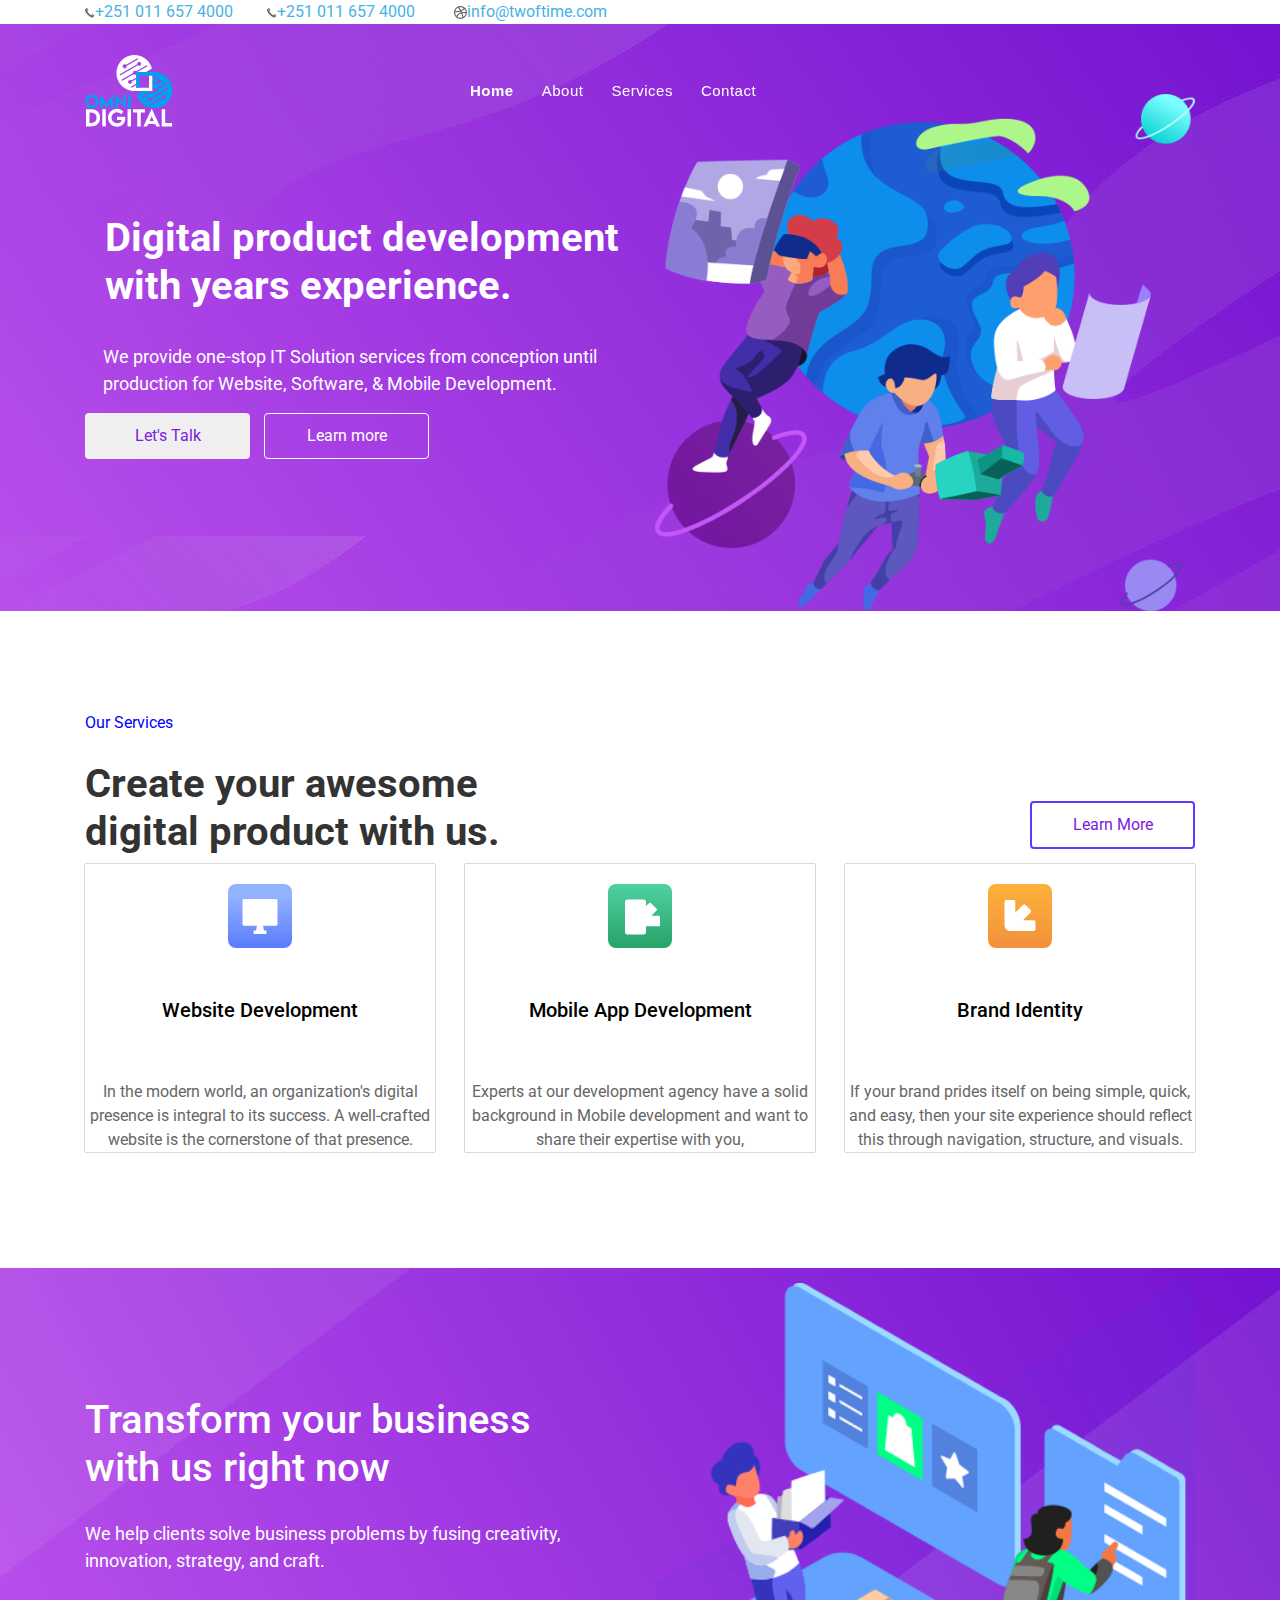
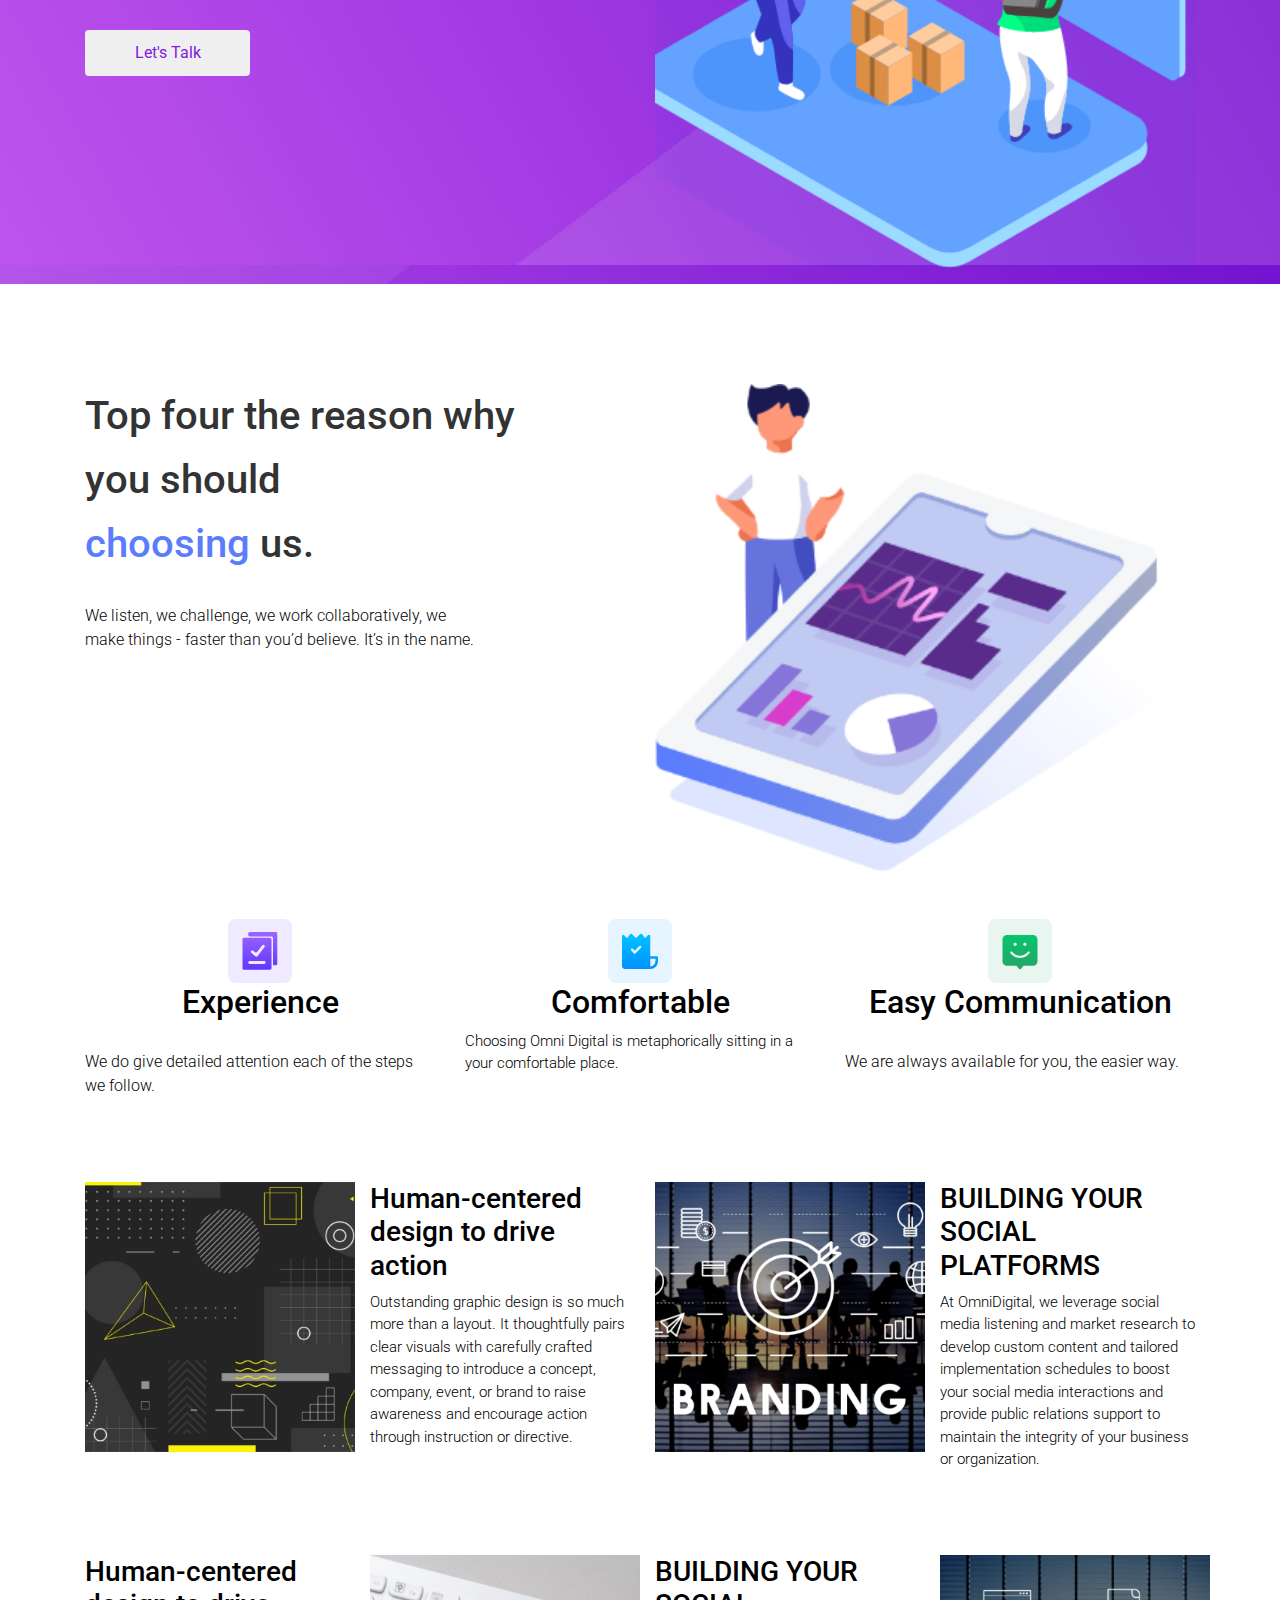
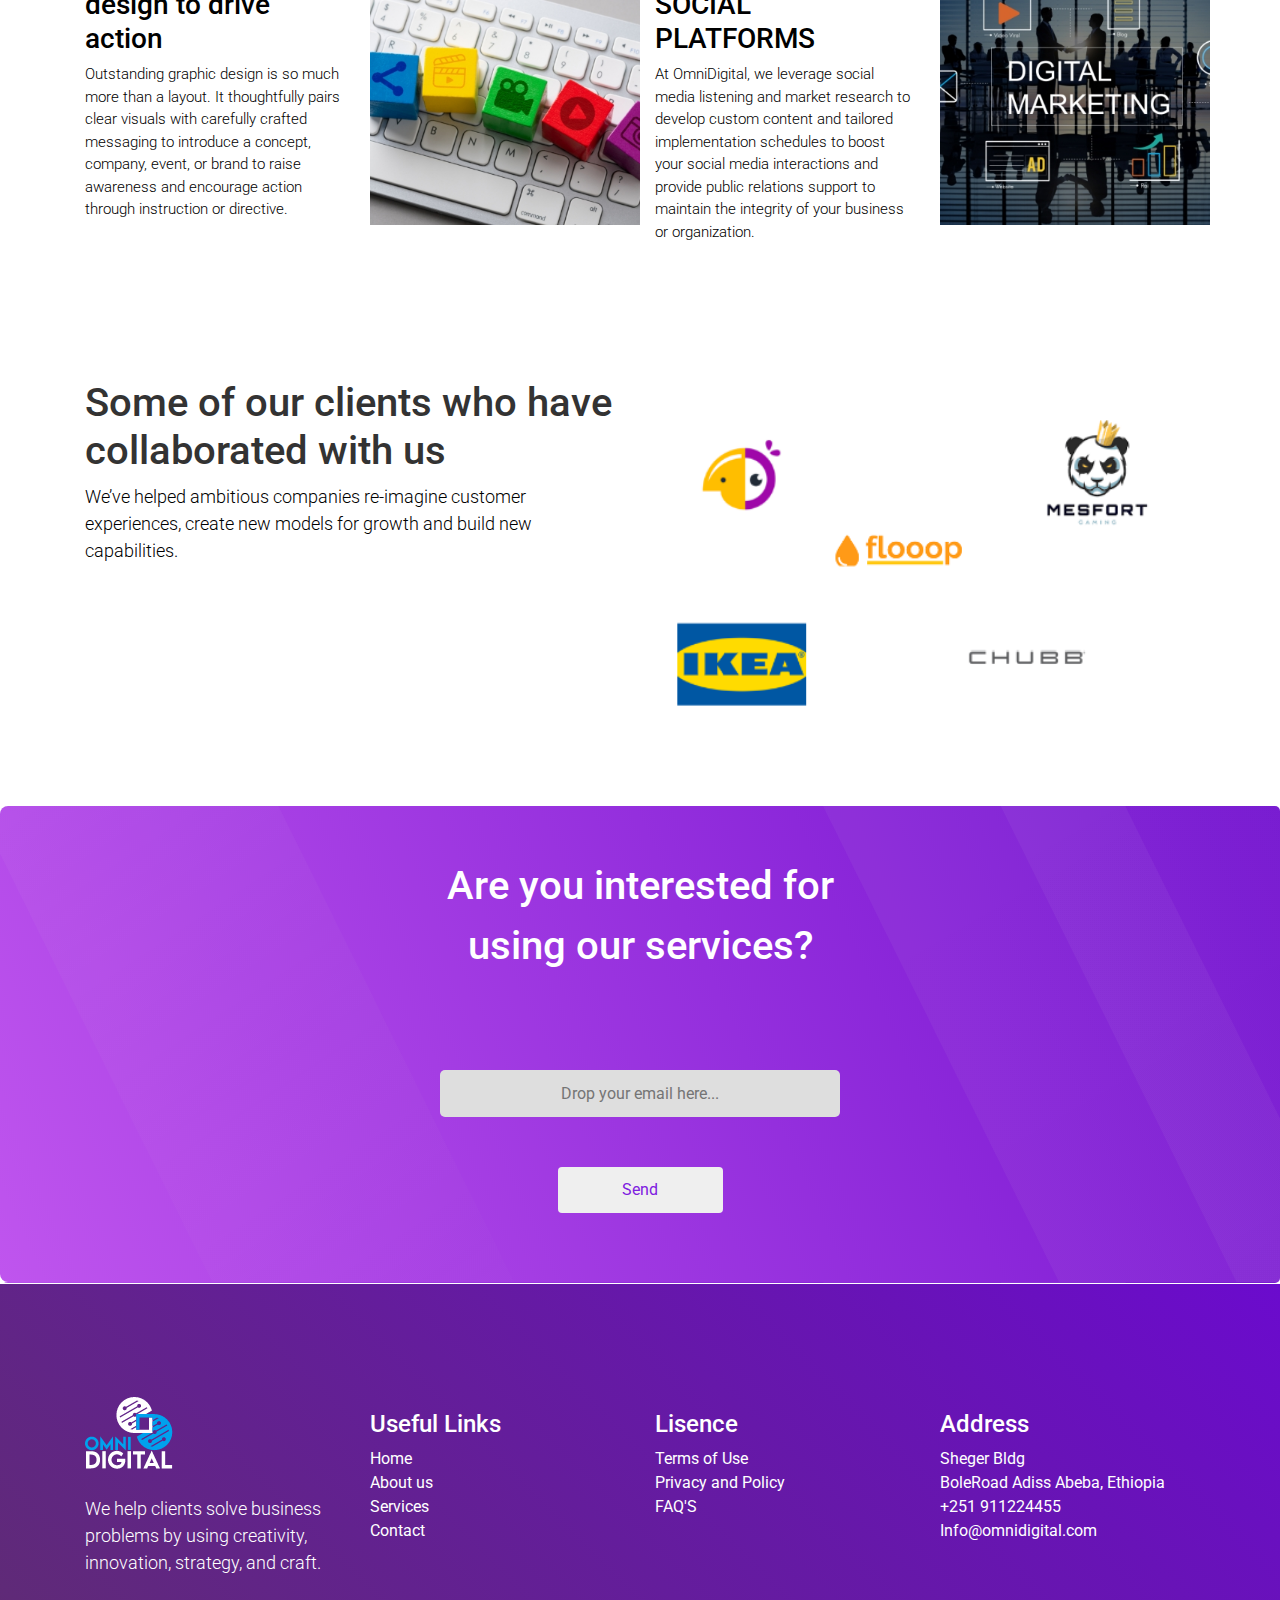
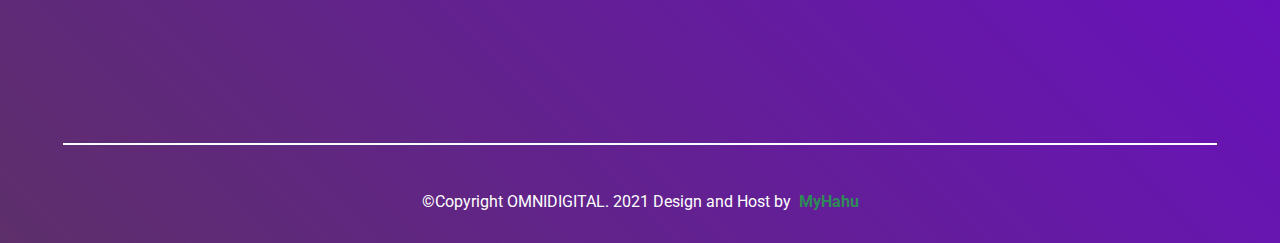
==== commit ae68521f: "un used css links removed" ====
--- a/index.html
+++ b/index.html
@@ -64,8 +64,8 @@
                         <br>
                         with years experience.
                     </h1>
-                    <p class="paragraph">We provide one stop IT Solution services from concepting
-                        until production for Website, Software, & Mobile Development.</p>
+                    <p class="paragraph">We provide one-stop IT Solution services from conception until production for
+                        Website, Software, & Mobile Development.</p>
                     <a href="pages/contact.html"><button class="btn">Let's Talk</button></a>
 
                     <a href="./pages/service.html"><button class="btn btn2">Learn more</button></a>
@@ -110,10 +110,10 @@
                     <div class="dev">
                         <img src="Images/Home/icon-websitedevelopment2.png" alt="dev">
                         <h3>Mobile App Development</h3>
-                        <p>Experts at our development agency
-                            have a solid background in Mobile
-                            development and want to share their
-                            expertise for you,</p>
+                        <p>Experts at our development agency have a solid background in Mobile development and want to
+                            share their expertise with
+                            you,
+                        </p>
                     </div>
 
                 </div>
@@ -123,10 +123,7 @@
                     <div class="dev">
                         <img src="Images/Home/icon-websitedevelopment1.png" alt="dev">
                         <h3>Brand Identity</h3>
-                        <p>If your brand prides itself on being
-                            simple, quick and easy, then your site
-                            experience should reflect this through
-                            navigation, structure and visuals.</p>
+                        <p>If your brand prides itself on being simple, quick, and easy, then your site experience should reflect this through navigation, structure, and visuals.</p>
                     </div>
                 </div>
             </div>
@@ -178,7 +175,8 @@
                 <div class="col-md-4 ">
                     <img src="Images/Home/icon-comfortable.png" alt="">
                     <h2>Comfortable</h2>
-                    <p class="black text-array">Choosing Omni Digital is metaphorically sitting in a your comfortable place.
+                    <p class="black text-array">Choosing Omni Digital is metaphorically sitting in a your comfortable
+                        place.
                     </p>
                 </div>
                 <div class="col-md-4 ">
@@ -201,7 +199,8 @@
                                 <br>
                                 design to drive action
                             </h3>
-                            <p class="black text-array">Outstanding graphic design is so much more than a layout. It thoughtfully
+                            <p class="black text-array">Outstanding graphic design is so much more than a layout. It
+                                thoughtfully
                                 pairs
                                 clear visuals with carefully crafted
                                 messaging to introduce a concept, company, event, or brand to raise awareness and
@@ -220,7 +219,8 @@
 
                         <div class="col-md-6 array-text">
                             <h3>BUILDING YOUR SOCIAL PLATFORMS</h3>
-                            <p class="black text-array">At OmniDigital, we leverage social media listening and market research to
+                            <p class="black text-array">At OmniDigital, we leverage social media listening and market
+                                research to
                                 develop custom content and tailored
                                 implementation schedules to boost your social media interactions and provide public
                                 relations support to maintain the
@@ -237,7 +237,8 @@
                                 <br>
                                 design to drive action
                             </h3>
-                            <p class="black text-array">Outstanding graphic design is so much more than a layout. It thoughtfully
+                            <p class="black text-array">Outstanding graphic design is so much more than a layout. It
+                                thoughtfully
                                 pairs
                                 clear visuals with carefully crafted
                                 messaging to introduce a concept, company, event, or brand to raise awareness and
@@ -255,7 +256,8 @@
                     <div class="row">
                         <div class="col-md-6 array-text">
                             <h3>BUILDING YOUR SOCIAL PLATFORMS</h3>
-                            <p class="black text-array">At OmniDigital, we leverage social media listening and market research to
+                            <p class="black text-array">At OmniDigital, we leverage social media listening and market
+                                research to
                                 develop custom content and tailored
                                 implementation schedules to boost your social media interactions and provide public
                                 relations support to maintain the
@@ -349,7 +351,8 @@
         <hr class="hr">
         <div class="container footer-bottom clearfix">
             <div class="copyright text-center copy">
-                &copy;Copyright OMNIDIGITAL. 2021 <spam class="design">Design and Host by<b class="myhahu">MyHahu</b></spam>
+                &copy;Copyright OMNIDIGITAL. 2021 <spam class="design">Design and Host by<b class="myhahu">MyHahu</b>
+                </spam>
             </div>
         </div>
     </footer><!-- End Footer -->
--- a/Assets/css/style.css
+++ b/Assets/css/style.css
@@ -177,19 +177,6 @@
   color: #47b2e4;
   text-decoration: none;
 }
-
-.mobile-nav .drop-down > a:after {
-  content: "\ea99";
-  font-family: IcoFont;
-  padding-left: 10px;
-  position: absolute;
-  right: 15px;
-}
-
-.mobile-nav .active.drop-down > a:after {
-  content: "\eaa1";
-}
-
 .mobile-nav .drop-down > a {
   padding-right: 35px;
 }
@@ -358,6 +345,9 @@
   border: none;
   text-align: center;
 }
+form div.col{
+  padding-left: 30px;
+}
 
 #section7 button {
   margin-top: 50px;
@@ -588,8 +578,7 @@
 p.fotter-para {
   font-weight: 300;
 }
-.design {
-}
+
 .myhahu {
   color: seagreen;
   padding-left: 8px;
@@ -615,9 +604,7 @@
 
 /* ######### Small Device ##### */
 @media screen and (max-width: 768px) {
-  body {
-    overflow-x: hidden;
-  }
+
   .array {
     margin-left: 25%;
   }
@@ -654,9 +641,7 @@
 }
 /* ##### Extra Small Device */
 @media screen and (max-width: 576px) {
-  body {
-    overflow-x: hidden !important;
-  }
+
   .btn.btn2 {
     margin-top: 10px;
     margin-left: 0px;
@@ -668,7 +653,7 @@
     text-align: center;
   }
   .array {
-    margin-left: 3%;
+    margin-left: 10%;
   }
   #section7 input {
     width: 78%;
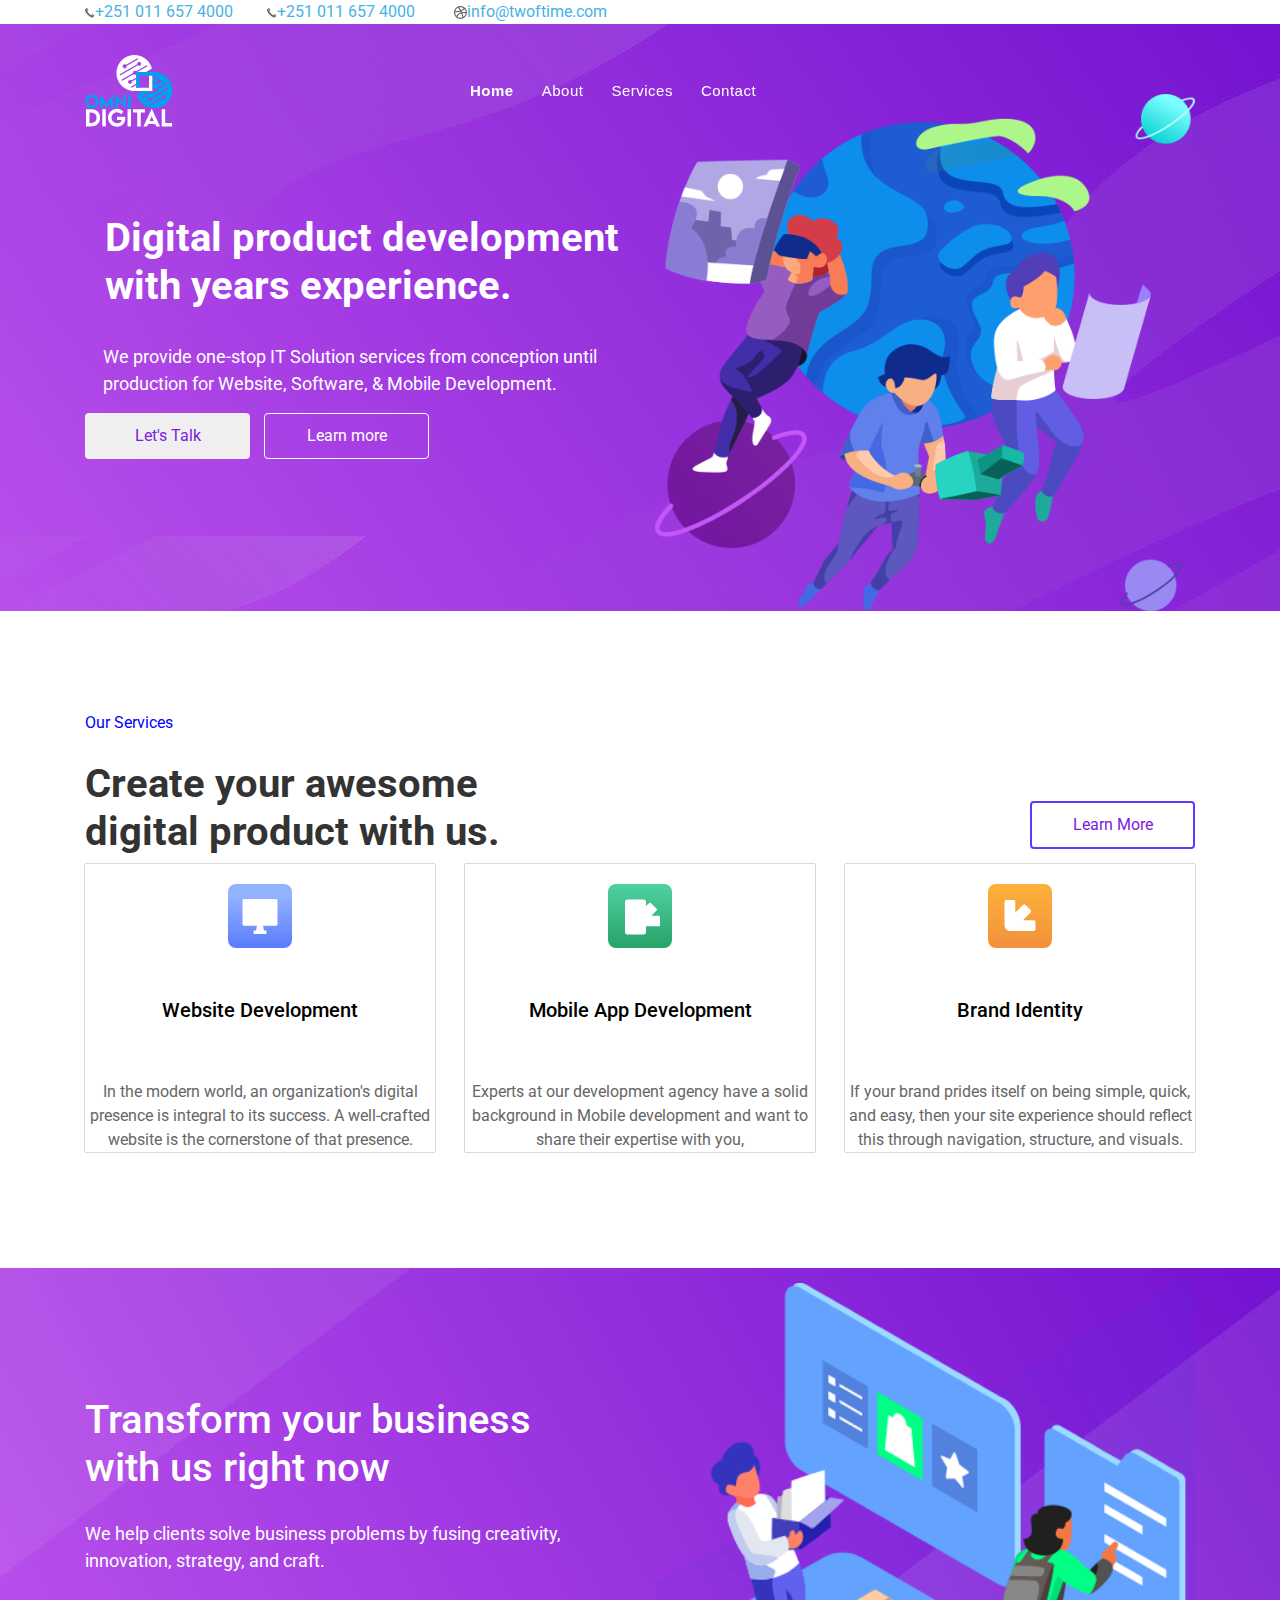
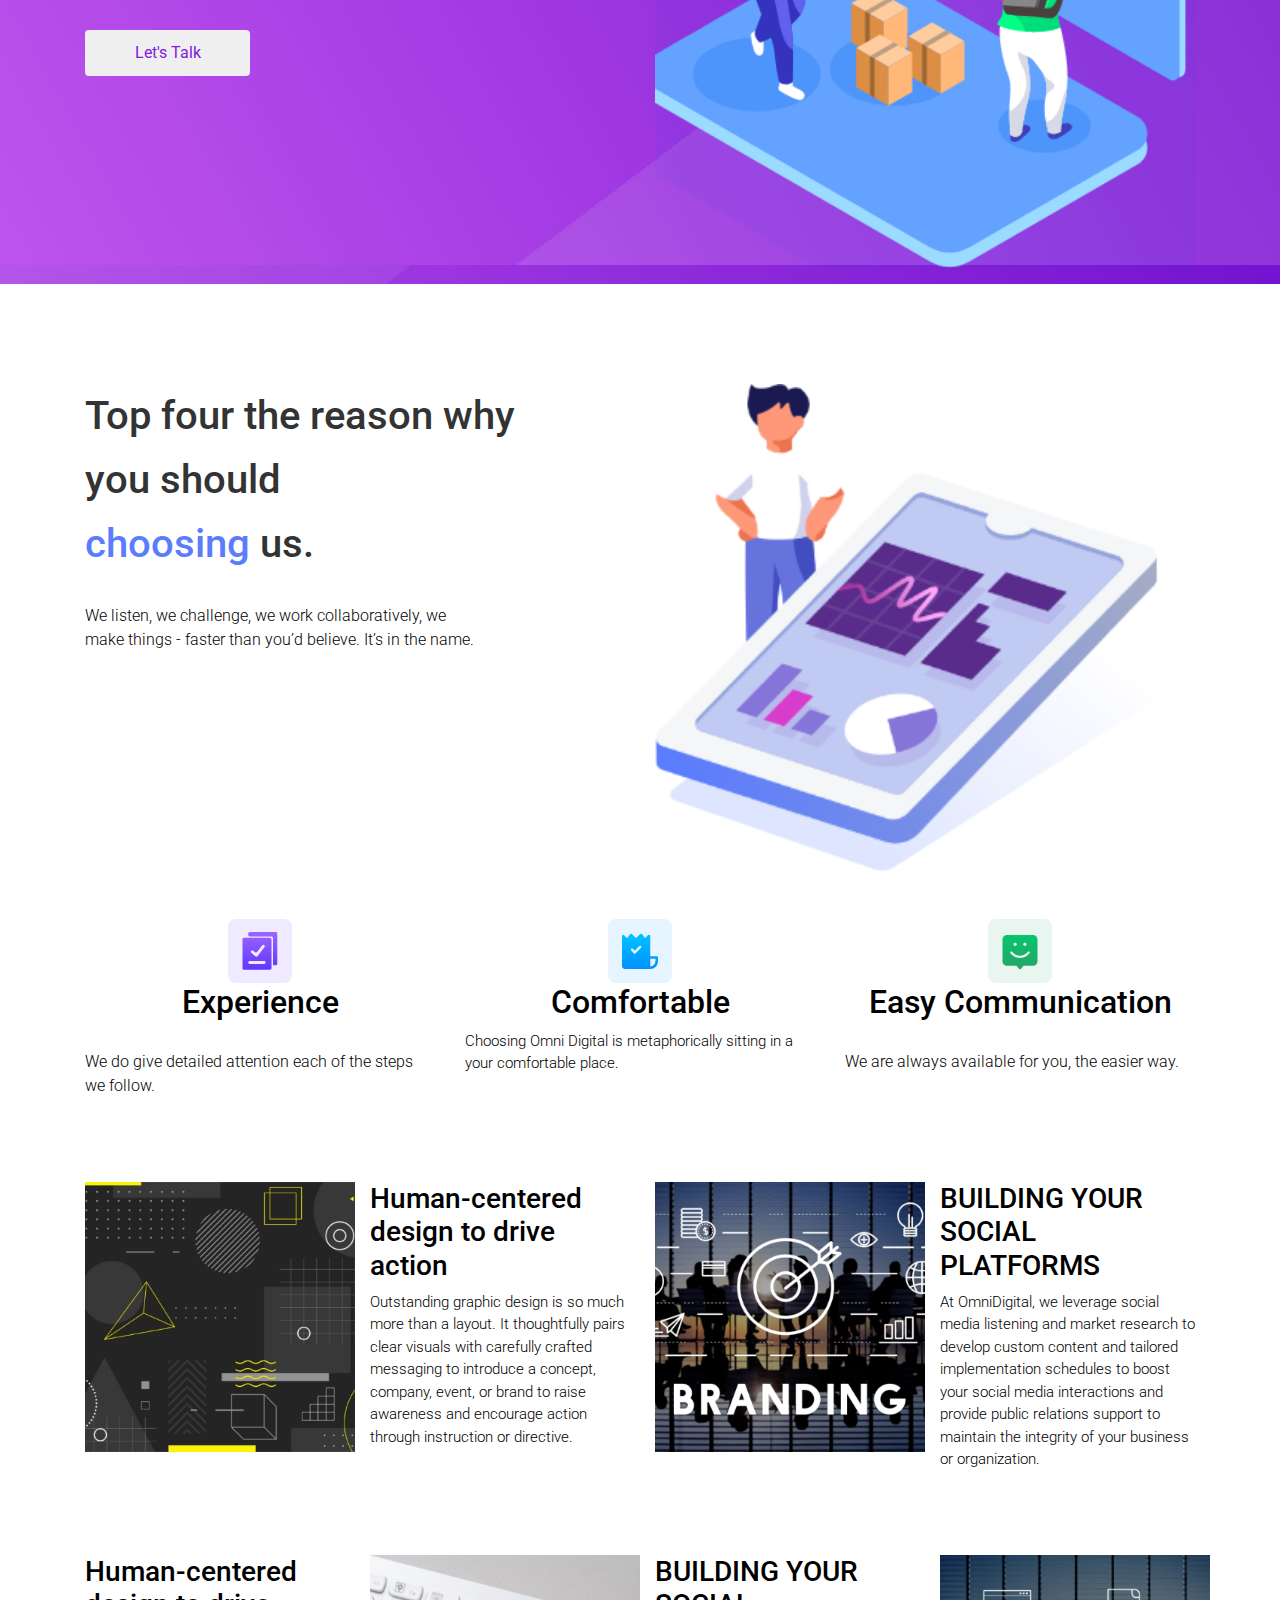
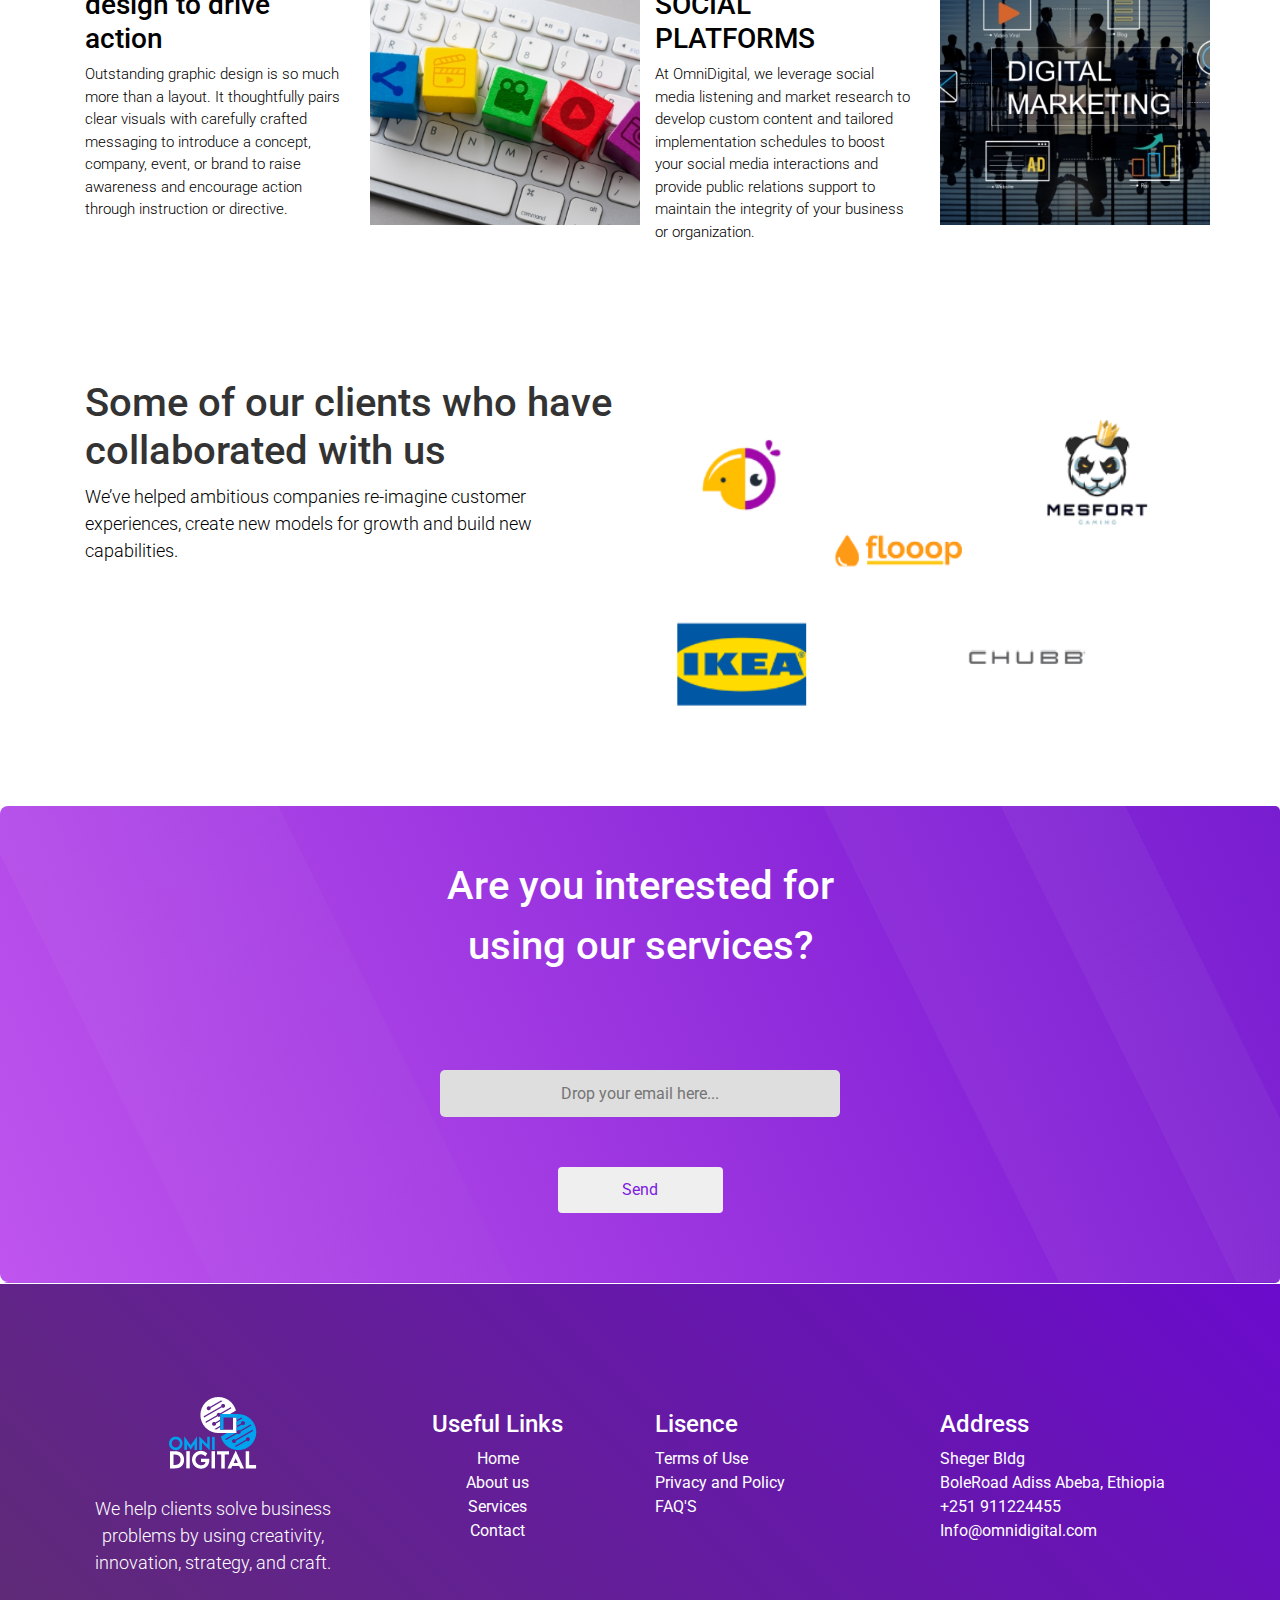
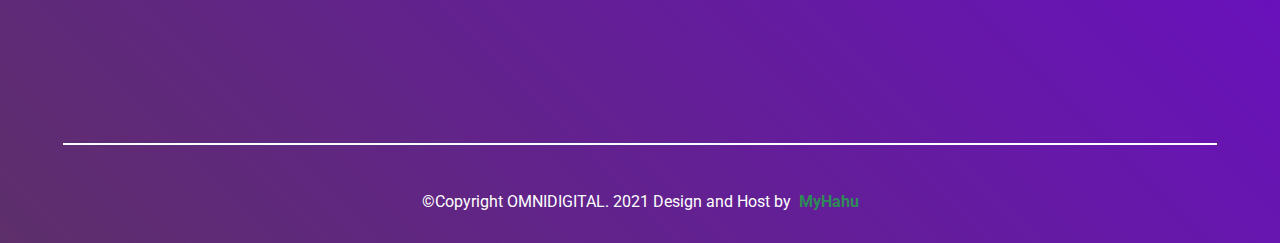
==== commit 8dd1b01d: "fotter some changes" ====
--- a/index.html
+++ b/index.html
@@ -16,7 +16,6 @@
     <link href="Assets/vendor/remixicon/remixicon.css" rel="stylesheet">
     <link href="Assets/vendor/venobox/venobox.css" rel="stylesheet">
     <link href="Assets/vendor/owl.carousel/assets/owl.carousel.min.css" rel="stylesheet">
-    <link href="Assets/vendor/aos/aos.css" rel="stylesheet">
     <link rel="stylesheet" href="Assets/css/style.css">
 
 </head>
@@ -309,7 +308,7 @@
         <div class="footer-top">
             <div class="container">
                 <div class="row footer-space">
-                    <div class="col-lg-3 col-md-6">
+                    <div class="col-lg-3 col-md-6 text-center">
 
                         <img class="fotter-logo" src="Images/Home/Header/Logo.png" alt="">
                         <p class="fotter-para">We help clients solve business
@@ -318,8 +317,8 @@
                     </div>
 
                     <div class="col-lg-3 col-md-6 ">
-                        <h4>Useful Links</h4>
-                        <ul class="list-unstyled links">
+                        <h4 class="text-center">Useful Links</h4>
+                        <ul class="list-unstyled text-center links">
                             <li><a href="index.html">Home</a></li>
                             <li> <a href="pages/about.html">About us</a></li>
                             <li><a href="pages/service.html">Services</a></li>
@@ -369,8 +368,7 @@
     <script src="Assets/vendor/isotope-layout/isotope.pkgd.min.js"></script>
     <script src="Assets/vendor/venobox/venobox.min.js"></script>
     <script src="Assets/vendor/owl.carousel/owl.carousel.min.js"></script>
-    <script src="Assets/vendor/aos/aos.js"></script>
-    <script src="Assets/js/main.js"></script>
+ <script src="Assets/js/main.js"></script>
 
 </body>
 
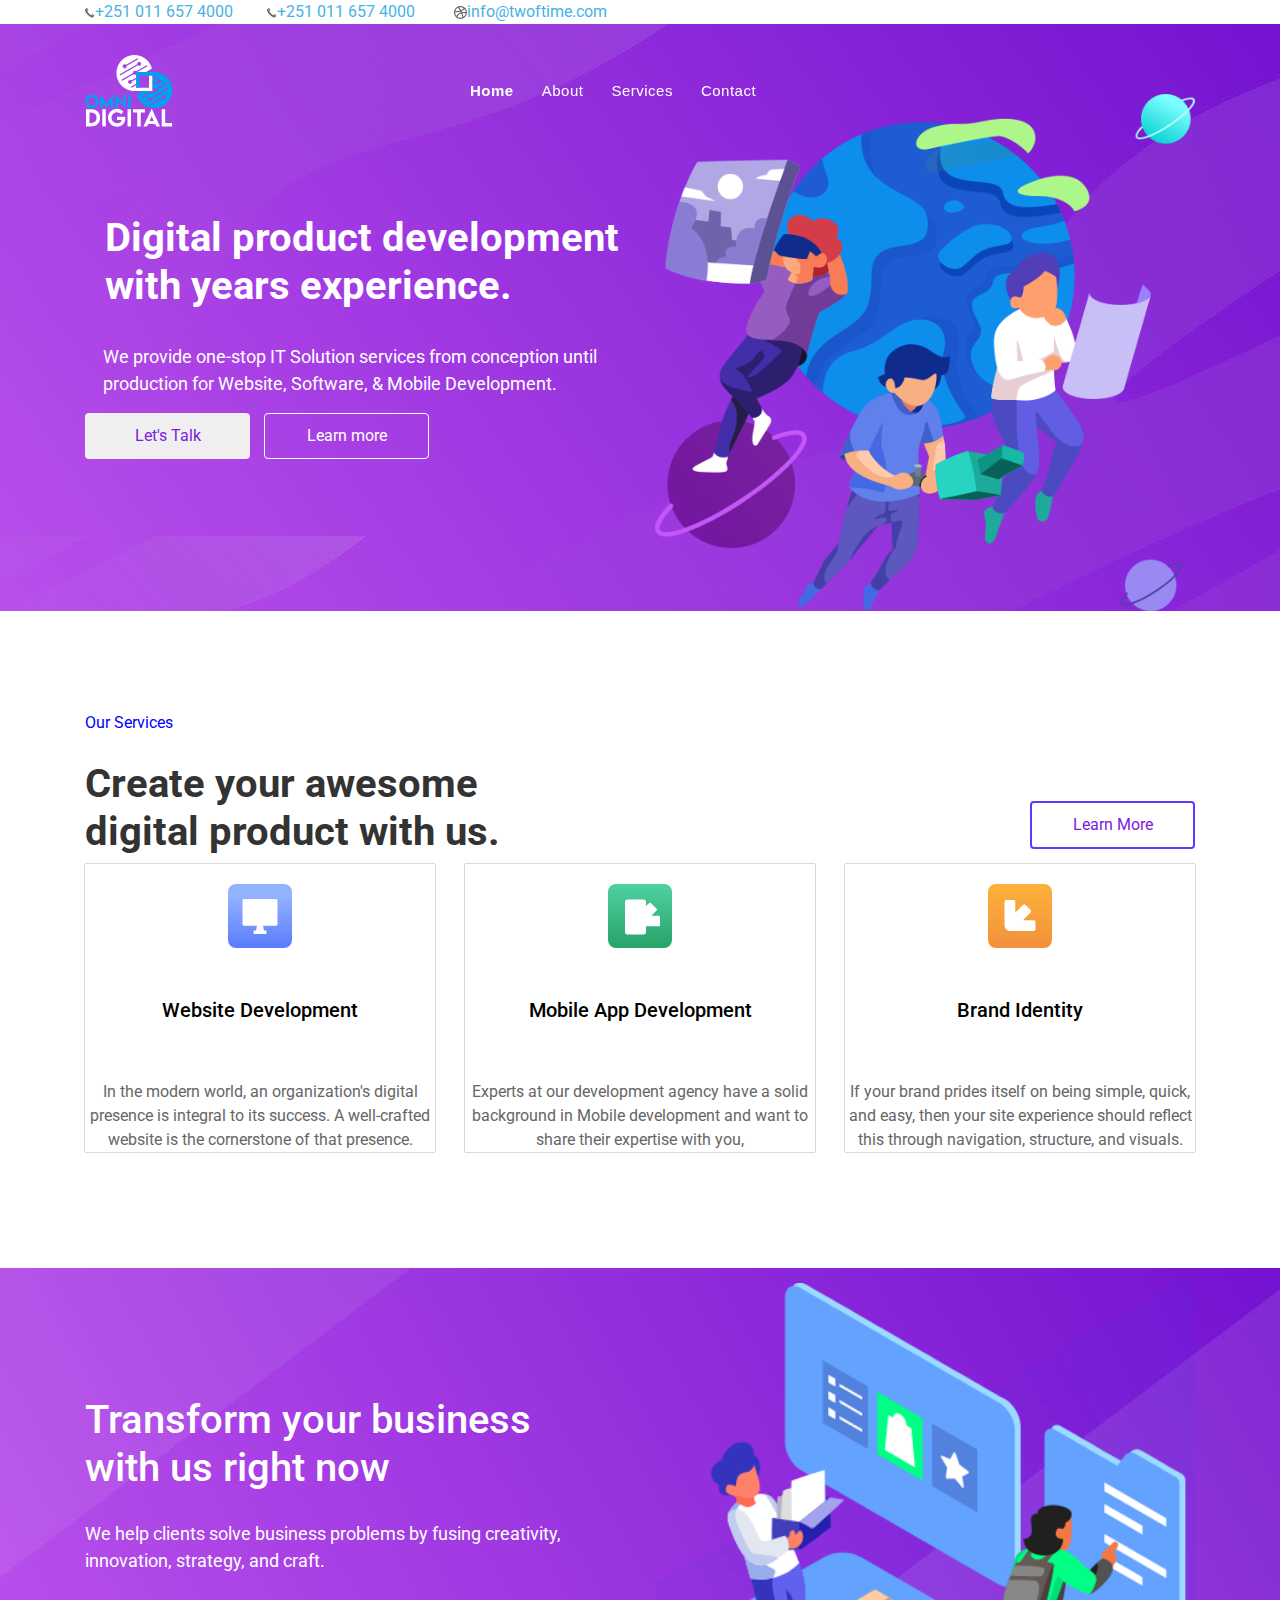
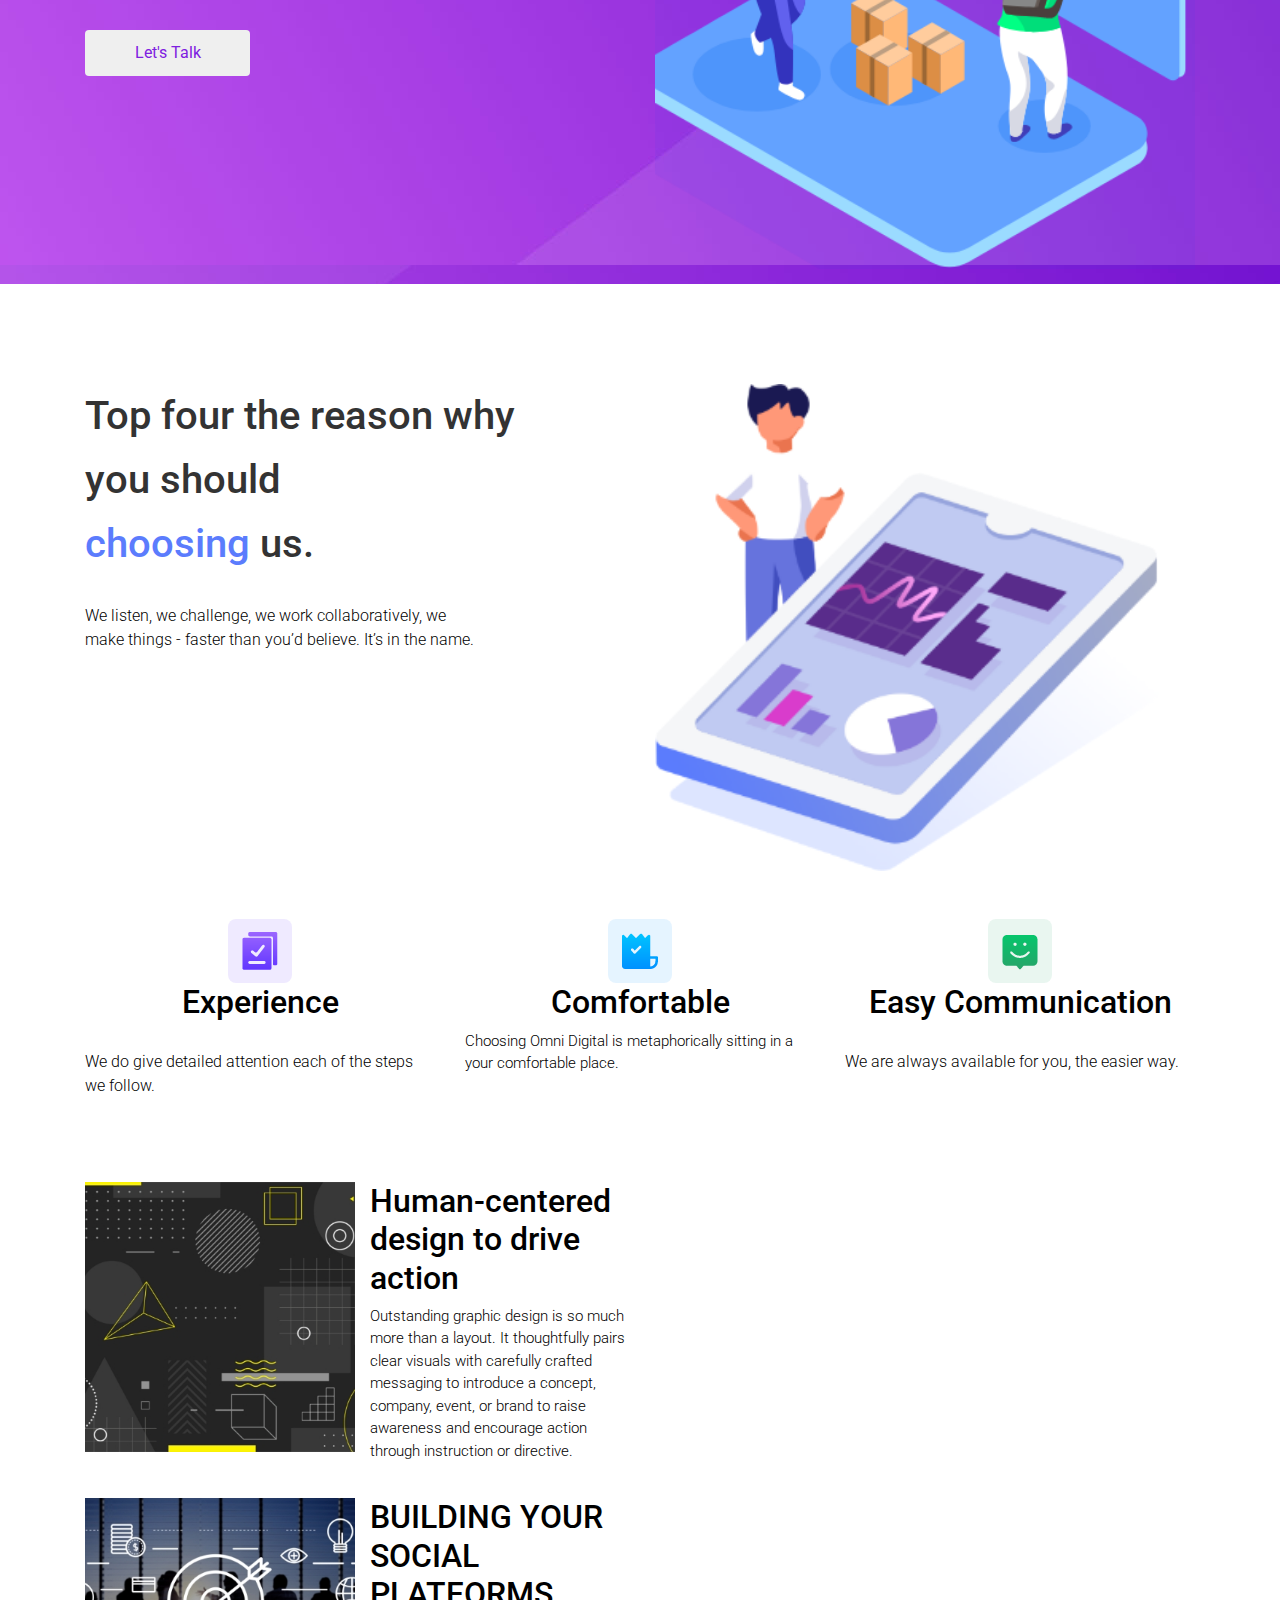
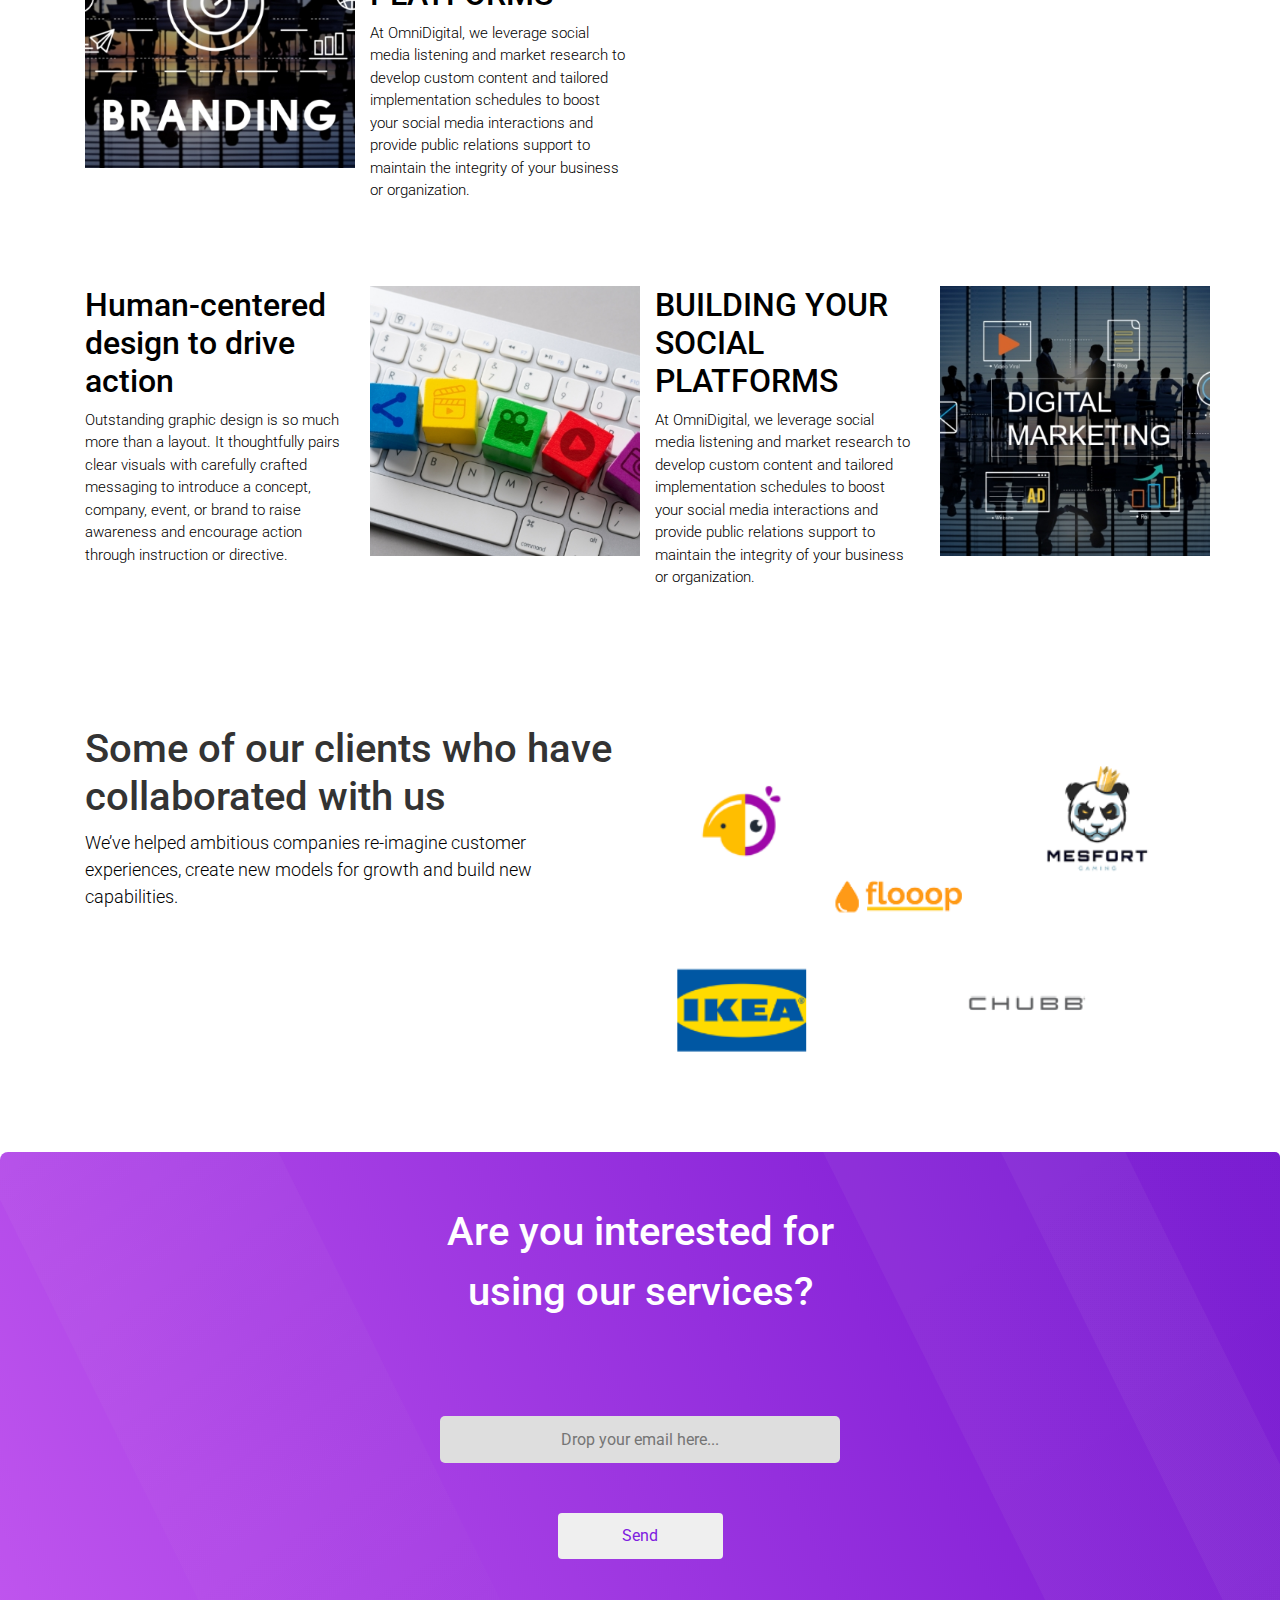
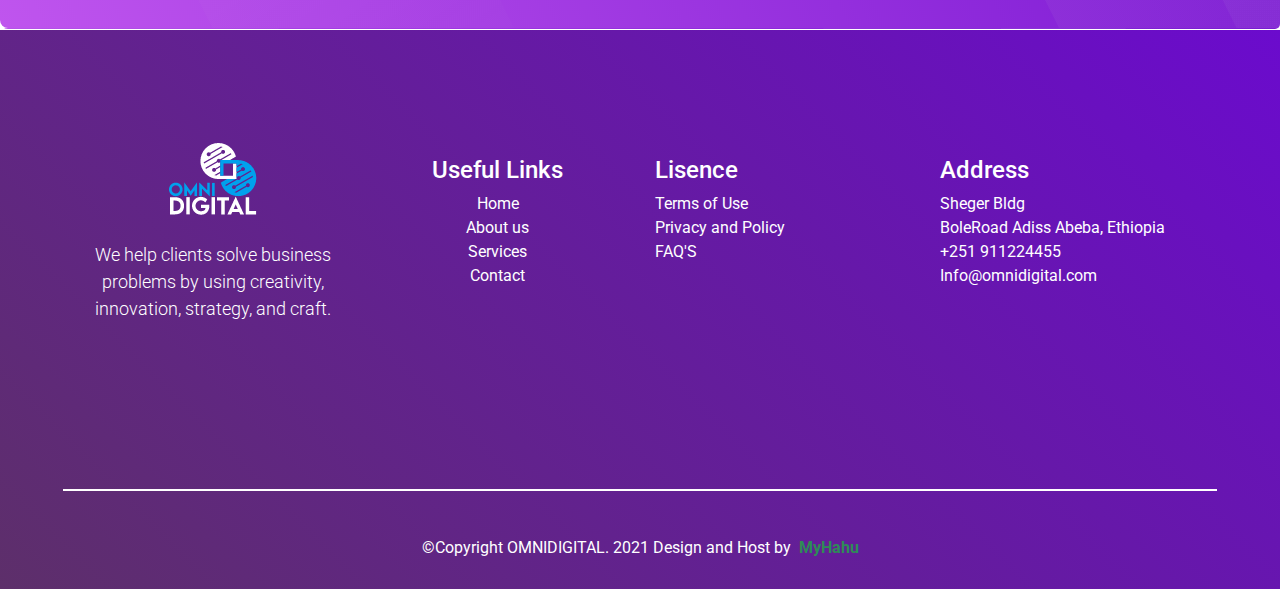
==== commit 3f331eff: "form postion updated" ====
--- a/index.html
+++ b/index.html
@@ -23,17 +23,11 @@
 <body>
     <div class="container visible-xs d-xs-none d-xs-none">
         <div class="row">
-            <div class="col-md-6">
+            <div class="col">
                 <a href="#"> <img src="Images/Home/Header/Icon Phone.png" alt="">+251 011 657 4000</a>
                 <a href="#" class="middle"> <img src="Images/Home/Header/Icon Phone.png" alt="">+251 011 657 4000</a>
                 <a href="#" class="middle"> <img src="Images/Home/Header/Icon Web.png" alt="">info@twoftime.com</a>
             </div>
-            <!-- <div class="col-md-6 text-right social">
-                <img src="Images/Home/twitter.png" alt="">
-                <img src="Images/Home/Header/facebook-app-symbol.png" alt="" width="30px">
-                <img src="Images/Home/Header/facebook-app-symbol.png" alt="" width="30px">
-                <img src="Images/Home/Header/facebook-app-symbol.png" alt="" width="30px">
-            </div> -->
         </div>
     </div>
 
@@ -122,7 +116,8 @@
                     <div class="dev">
                         <img src="Images/Home/icon-websitedevelopment1.png" alt="dev">
                         <h3>Brand Identity</h3>
-                        <p>If your brand prides itself on being simple, quick, and easy, then your site experience should reflect this through navigation, structure, and visuals.</p>
+                        <p>If your brand prides itself on being simple, quick, and easy, then your site experience
+                            should reflect this through navigation, structure, and visuals.</p>
                     </div>
                 </div>
             </div>
@@ -185,6 +180,7 @@
                 </div>
             </div>
         </div>
+
         <div class="container mt-5">
             <div class="row">
                 <div class="col-lg-6  resp">
@@ -194,56 +190,60 @@
                         </div>
 
                         <div class="col-md-6 array-text">
-                            <h3>Human-centered
+                            <h2>Human-centered
                                 <br>
                                 design to drive action
-                            </h3>
-                            <p class="black text-array">Outstanding graphic design is so much more than a layout. It
-                                thoughtfully
-                                pairs
-                                clear visuals with carefully crafted
-                                messaging to introduce a concept, company, event, or brand to raise awareness and
-                                encourage
-                                action through instruction
-                                or directive.</p>
-                        </div>
-                    </div>
-
-                </div>
-                <div class="col-lg-6 resp ">
-                    <div class="row">
-                        <div class="col-md-6">
-                            <img src="Images/Home/Photo3.jpg" alt="" width="270px" class="array">
-                        </div>
-
-                        <div class="col-md-6 array-text">
-                            <h3>BUILDING YOUR SOCIAL PLATFORMS</h3>
-                            <p class="black text-array">At OmniDigital, we leverage social media listening and market
-                                research to
-                                develop custom content and tailored
-                                implementation schedules to boost your social media interactions and provide public
-                                relations support to maintain the
-                                integrity of your business or organization.</p>
-                        </div>
-                    </div>
-                </div>
+                                </h3>
+                                <p class="black text-array">Outstanding graphic design is so much more than a layout. It
+                                    thoughtfully
+                                    pairs
+                                    clear visuals with carefully crafted
+                                    messaging to introduce a concept, company, event, or brand to raise awareness and
+                                    encourage
+                                    action through instruction
+                                    or directive.</p>
+                        </div>
+                    </div>
+
+                </div>
+                <section>
+                    <div class="col-lg-6 resp ">
+                        <div class="row">
+                            <div class="col-md-6">
+                                <img src="Images/Home/Photo3.jpg" alt="" width="270px" class="array">
+                            </div>
+
+                            <div class="col-md-6 array-text">
+                                <h2>BUILDING YOUR SOCIAL PLATFORMS</h3>
+                                    <p class="black text-array">At OmniDigital, we leverage social media listening and
+                                        market
+                                        research to
+                                        develop custom content and tailored
+                                        implementation schedules to boost your social media interactions and provide
+                                        public
+                                        relations support to maintain the
+                                        integrity of your business or organization.</p>
+                            </div>
+                        </div>
+                    </div>
+                </section>
             </div>
             <div class="row pt-5">
                 <div class="col-lg-6  resp">
                     <div class="row">
                         <div class="col-md-6 array-text">
-                            <h3>Human-centered
+                            <h2>Human-centered
                                 <br>
                                 design to drive action
-                            </h3>
-                            <p class="black text-array">Outstanding graphic design is so much more than a layout. It
-                                thoughtfully
-                                pairs
-                                clear visuals with carefully crafted
-                                messaging to introduce a concept, company, event, or brand to raise awareness and
-                                encourage
-                                action through instruction
-                                or directive.</p>
+                                </h3>
+                                <p class="black text-array">Outstanding graphic design is so much more than a layout. It
+                                    thoughtfully
+                                    pairs
+                                    clear visuals with carefully crafted
+                                    messaging to introduce a concept, company, event, or brand to raise awareness and
+                                    encourage
+                                    action through instruction
+                                    or directive.</p>
                         </div>
 
                         <div class="col-md-6">
@@ -254,13 +254,14 @@
                 <div class="col-lg-6 resp">
                     <div class="row">
                         <div class="col-md-6 array-text">
-                            <h3>BUILDING YOUR SOCIAL PLATFORMS</h3>
-                            <p class="black text-array">At OmniDigital, we leverage social media listening and market
-                                research to
-                                develop custom content and tailored
-                                implementation schedules to boost your social media interactions and provide public
-                                relations support to maintain the
-                                integrity of your business or organization.</p>
+                            <h2>BUILDING YOUR SOCIAL PLATFORMS</h3>
+                                <p class="black text-array">At OmniDigital, we leverage social media listening and
+                                    market
+                                    research to
+                                    develop custom content and tailored
+                                    implementation schedules to boost your social media interactions and provide public
+                                    relations support to maintain the
+                                    integrity of your business or organization.</p>
                         </div>
                         <div class="col-md-6">
                             <img src="Images/Home/photo5.jpg" alt="" width="270px" class="array">
@@ -308,7 +309,7 @@
         <div class="footer-top">
             <div class="container">
                 <div class="row footer-space">
-                    <div class="col-lg-3 col-md-6 text-center">
+                    <div class="col-lg-3 col-md-6 text-center sample">
 
                         <img class="fotter-logo" src="Images/Home/Header/Logo.png" alt="">
                         <p class="fotter-para">We help clients solve business
@@ -316,9 +317,9 @@
                             innovation, strategy, and craft.</p>
                     </div>
 
-                    <div class="col-lg-3 col-md-6 ">
-                        <h4 class="text-center">Useful Links</h4>
-                        <ul class="list-unstyled text-center links">
+                    <div class="col-lg-3 col-md-6 sample">
+                        <h4>Useful Links</h4>
+                        <ul class="list-unstyled links">
                             <li><a href="index.html">Home</a></li>
                             <li> <a href="pages/about.html">About us</a></li>
                             <li><a href="pages/service.html">Services</a></li>
@@ -368,7 +369,7 @@
     <script src="Assets/vendor/isotope-layout/isotope.pkgd.min.js"></script>
     <script src="Assets/vendor/venobox/venobox.min.js"></script>
     <script src="Assets/vendor/owl.carousel/owl.carousel.min.js"></script>
- <script src="Assets/js/main.js"></script>
+    <script src="Assets/js/main.js"></script>
 
 </body>
 
--- a/Assets/css/style.css
+++ b/Assets/css/style.css
@@ -345,7 +345,7 @@
   border: none;
   text-align: center;
 }
-form div.col{
+form div.col {
   padding-left: 30px;
 }
 
@@ -461,7 +461,7 @@
 .uni {
   margin-top: 123px;
 }
-#service3 p.unique {
+#service3 blockquote {
   font-weight: 300;
   margin-top: 23px;
   background: #dedede;
@@ -470,6 +470,10 @@
   border-radius: 17px;
   font-size: 18px;
 }
+cite{
+  display: flex;
+  padding-top: 30px;
+}
 #service4 {
   margin-top: 36px;
   position: relative;
@@ -495,8 +499,8 @@
   margin-top: 50px;
 }
 .text-array {
-  font-size: 15px!important;
-  padding-top: 0!important;
+  font-size: 15px !important;
+  padding-top: 0 !important;
 }
 #service5 div.rest {
   background: linear-gradient(45deg, #dc6ef9, #6b0bcd);
@@ -517,7 +521,11 @@
 }
 .form {
   background: white;
-  margin: -92px 340px 75px 420px;
+  width: 490px;
+  margin: 0 auto;
+  margin-top: -75px;
+  margin-bottom: 49px;
+}
   border: 1px solid rgba(0, 0, 0, 0.5);
 }
 
@@ -542,6 +550,10 @@
   margin-top: 10px;
   background: linear-gradient(45deg, #dc6ef9, #6b0bcd);
 }
+#form p {
+  color: #666666;
+  padding-left: 12px;
+}
 .down {
   padding-bottom: 29px;
   margin-left: 40px;
@@ -583,7 +595,12 @@
   color: seagreen;
   padding-left: 8px;
 }
-
+/* ######### Large Device ########## */
+@media screen and (min-width: 1200px) {
+  .sample {
+    text-align: center;
+  }
+}
 /* ######### Medium device ########## */
 @media (min-width: 769px) and (max-width: 992px) {
   .form {
@@ -604,7 +621,6 @@
 
 /* ######### Small Device ##### */
 @media screen and (max-width: 768px) {
-
   .array {
     margin-left: 25%;
   }
@@ -641,7 +657,6 @@
 }
 /* ##### Extra Small Device */
 @media screen and (max-width: 576px) {
-
   .btn.btn2 {
     margin-top: 10px;
     margin-left: 0px;
@@ -679,10 +694,7 @@
   .cont {
     margin: 10px 0;
   }
-  #form p {
-    color: #666666;
-    padding-left: 12px;
-  }
+
   .down {
     margin: 0;
   }
